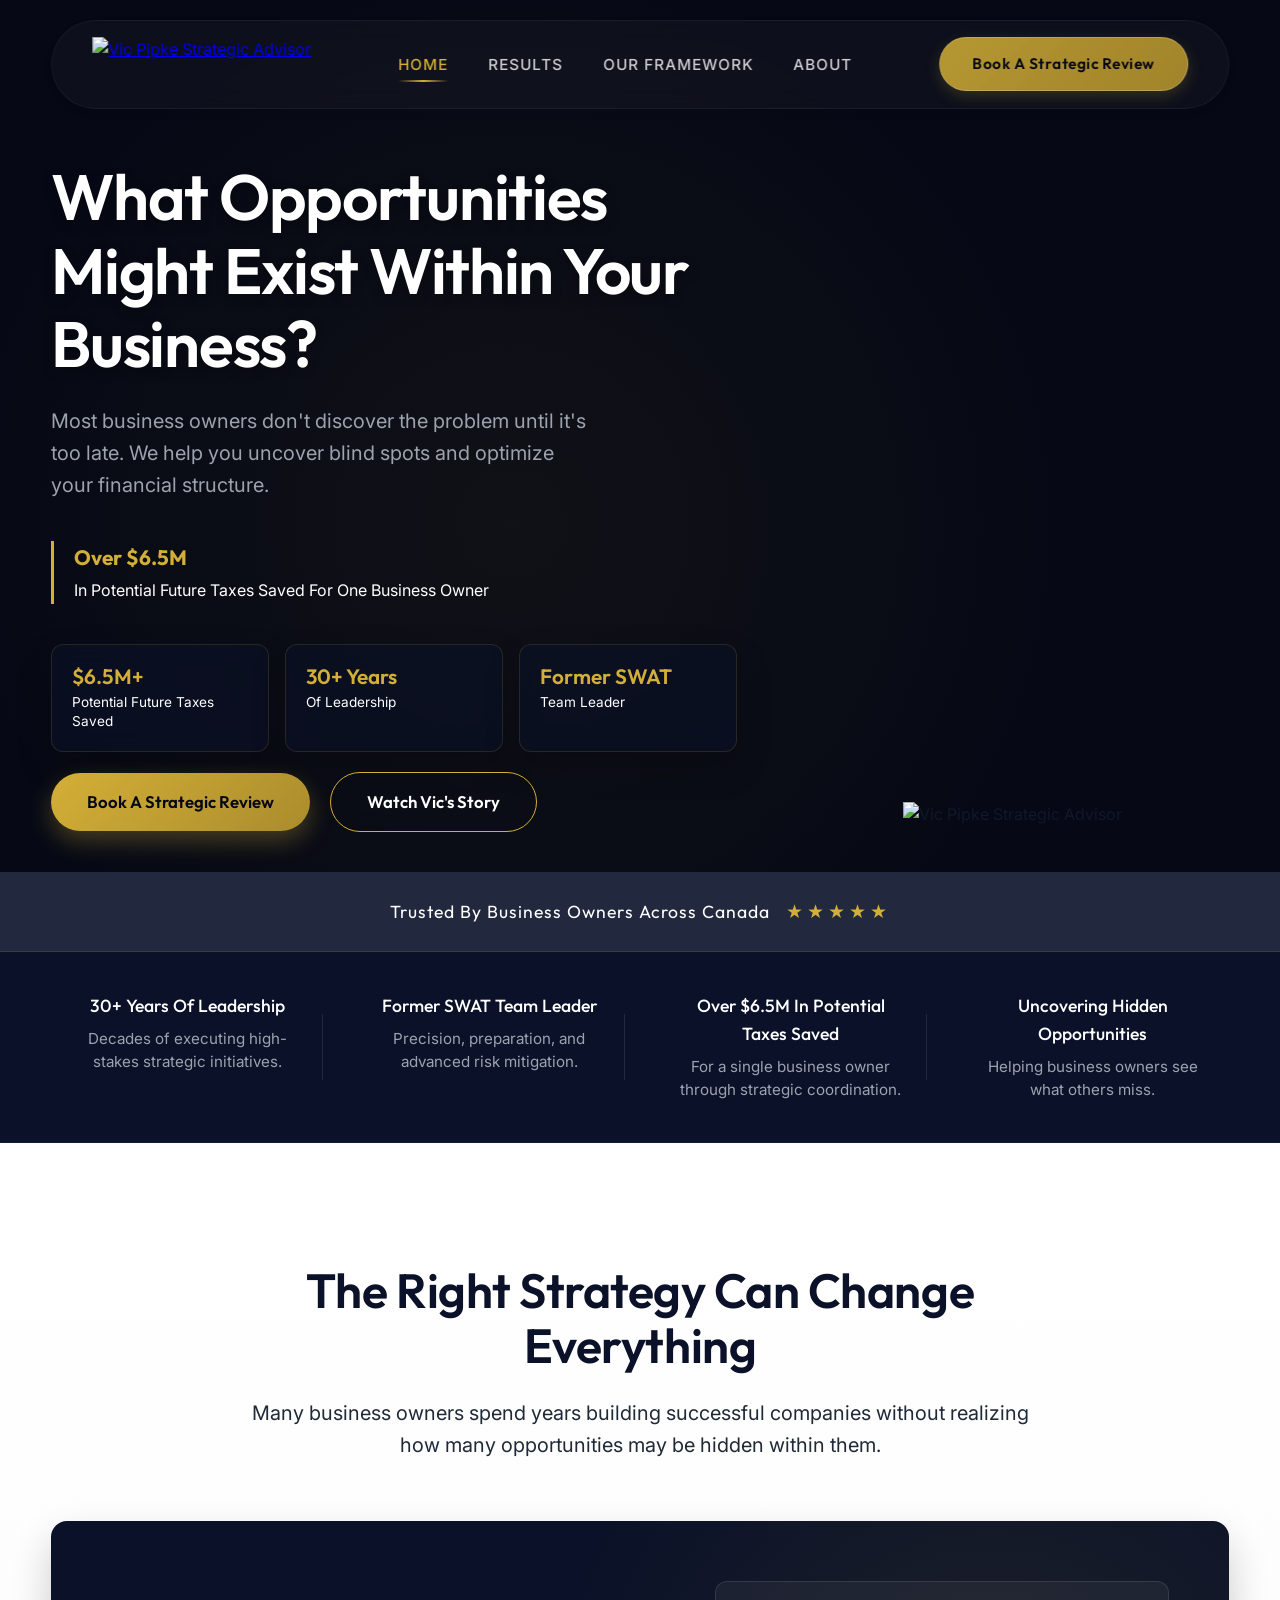
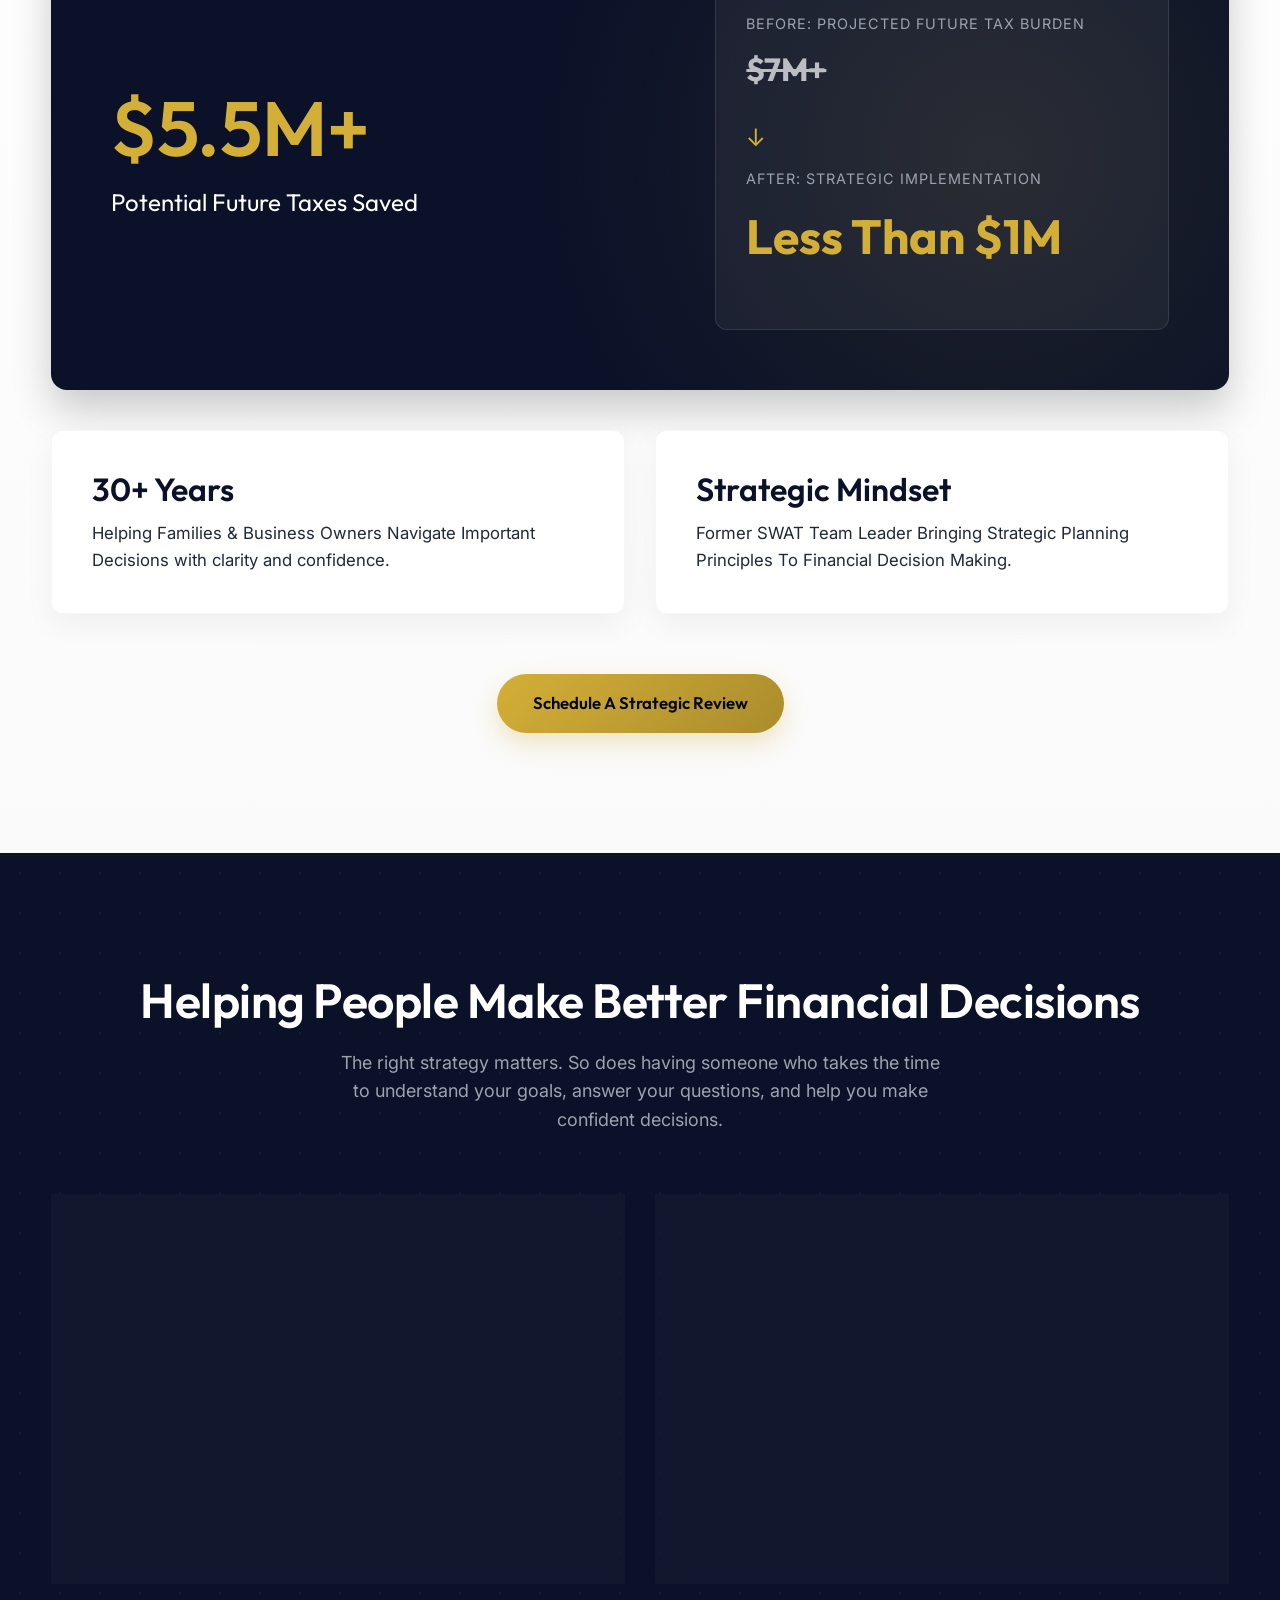
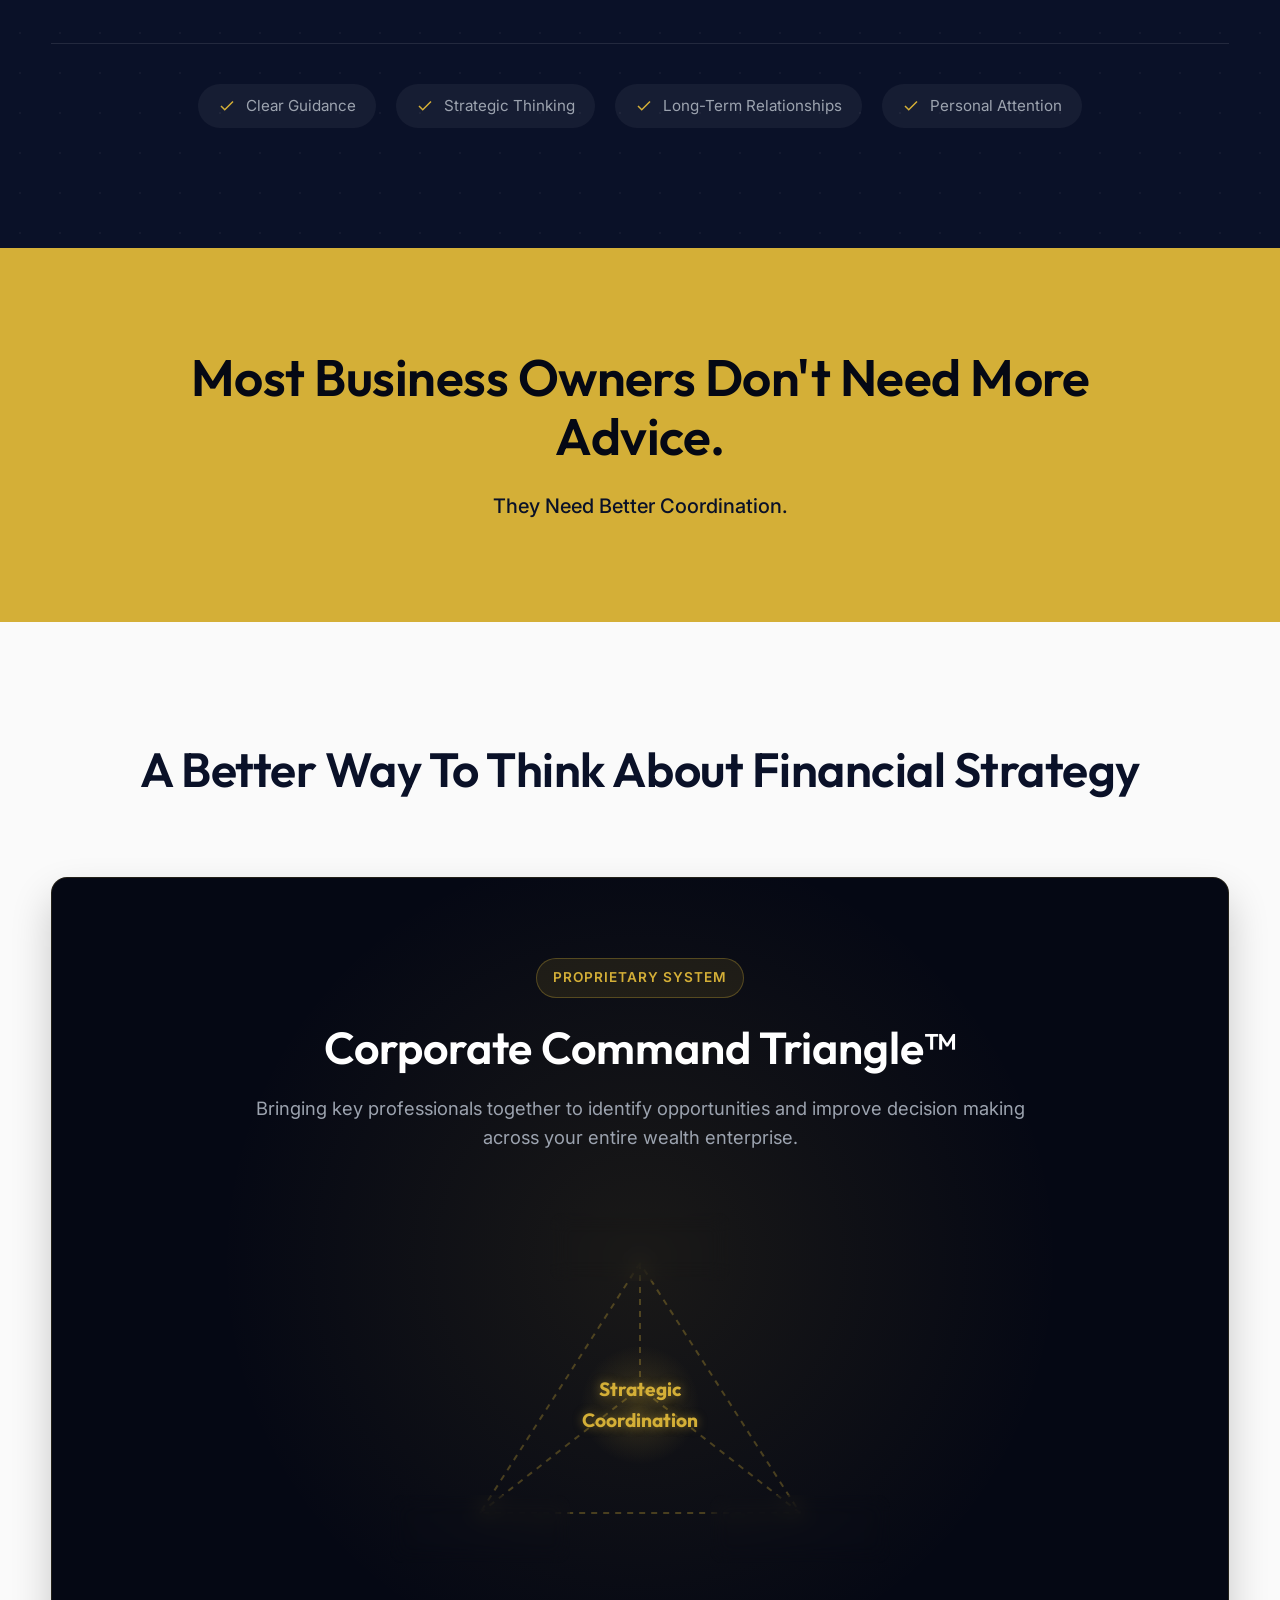
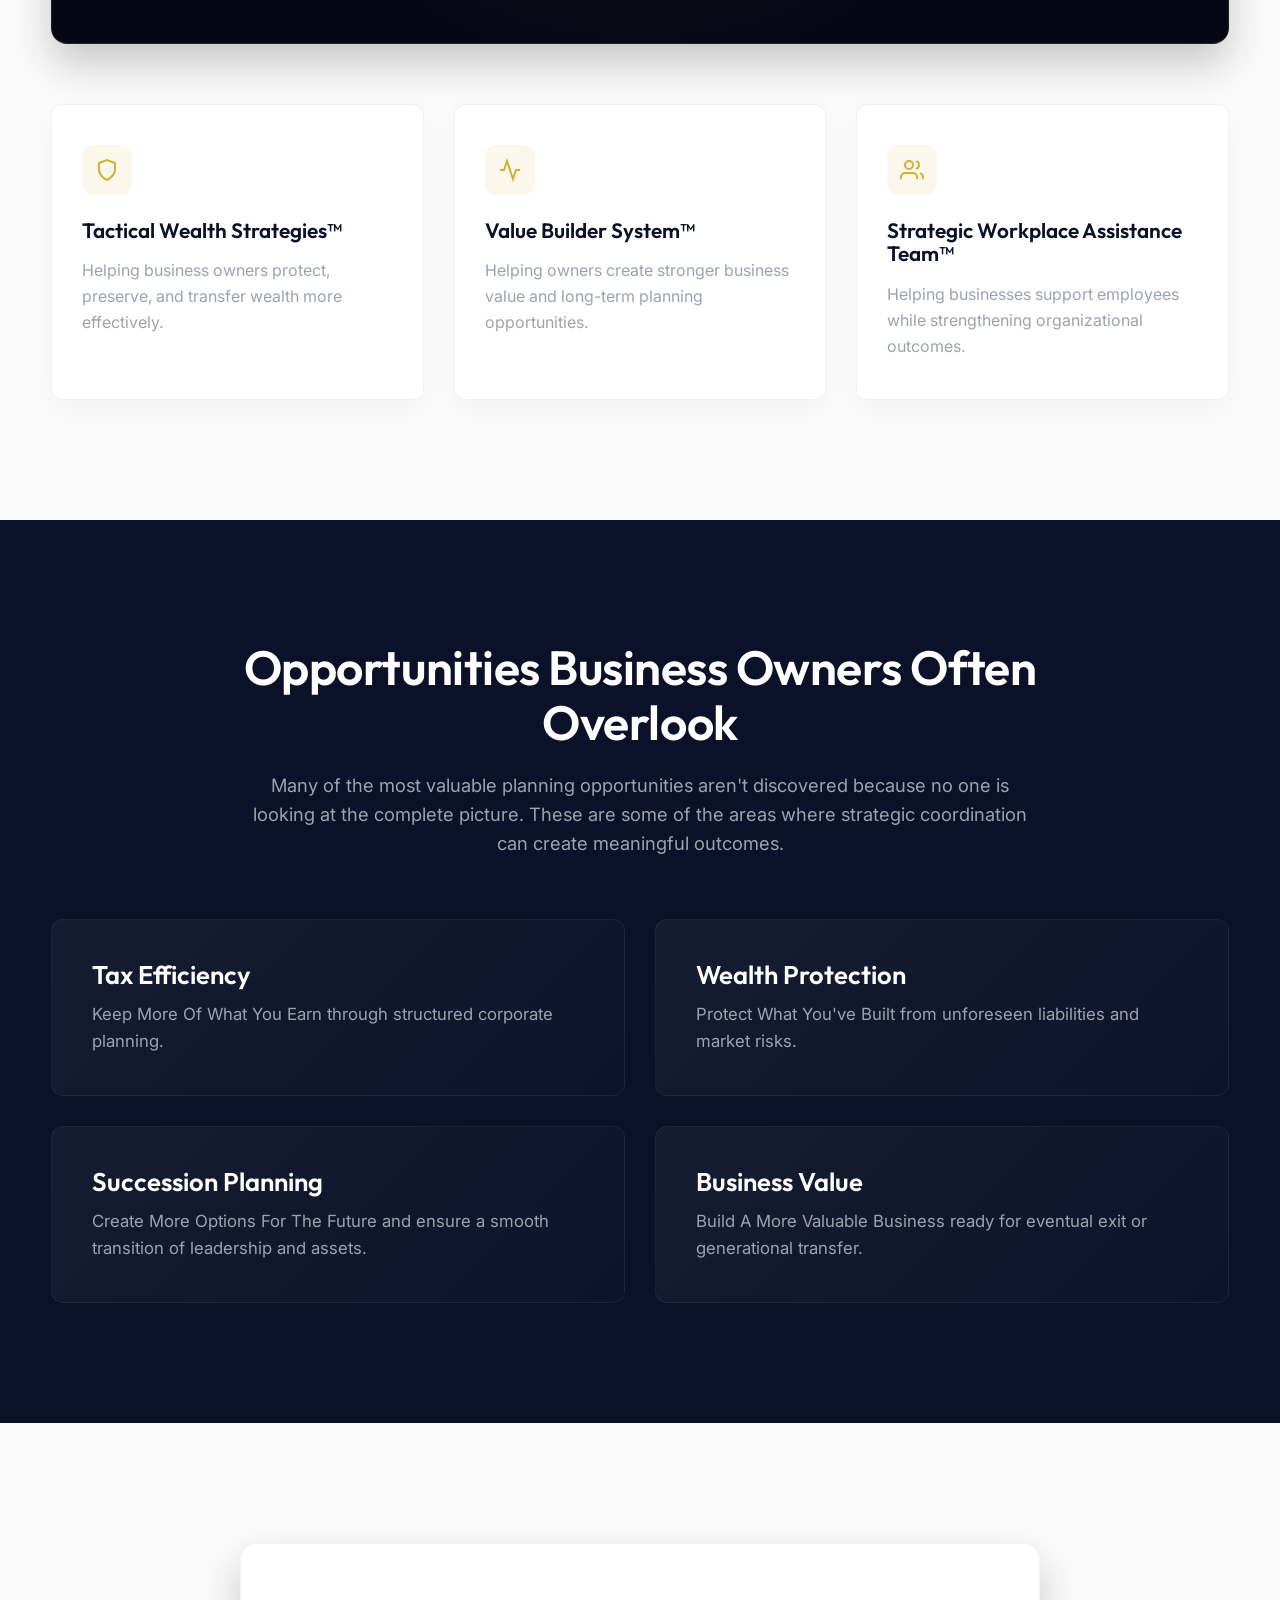
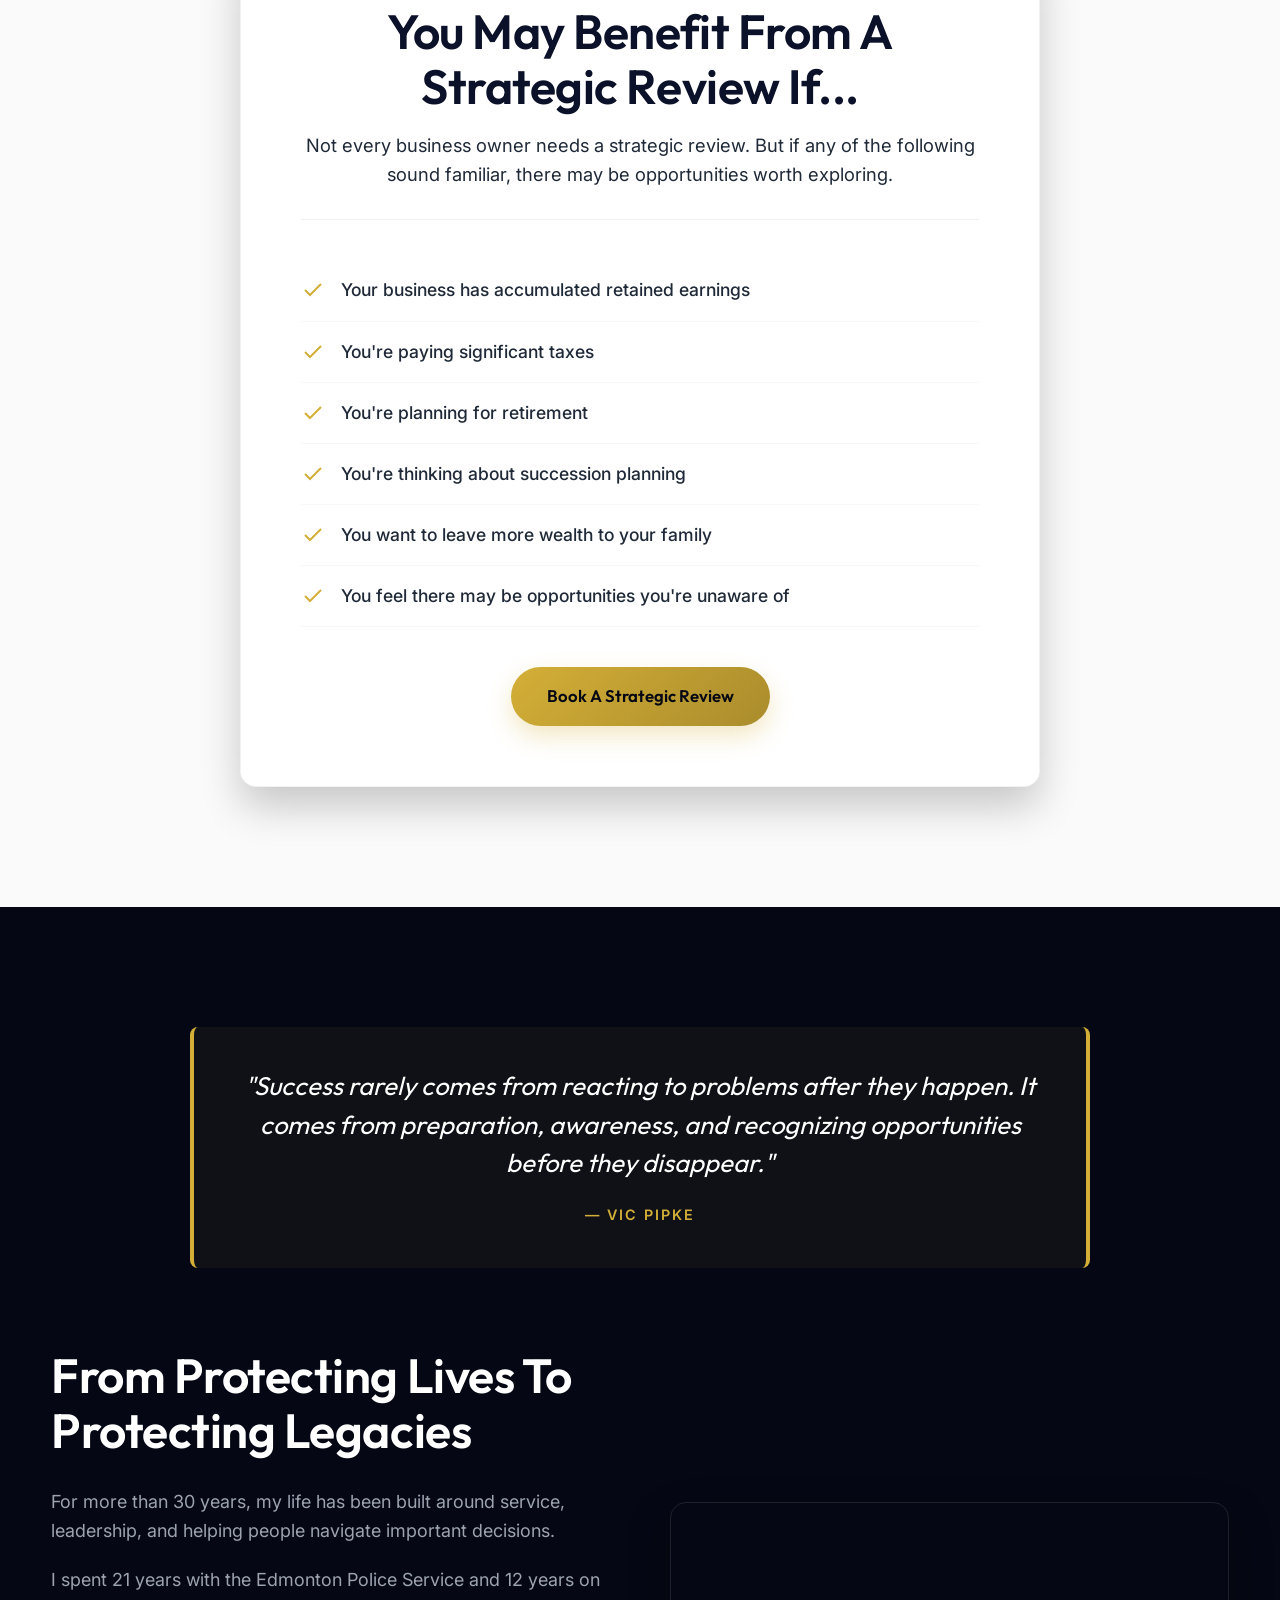
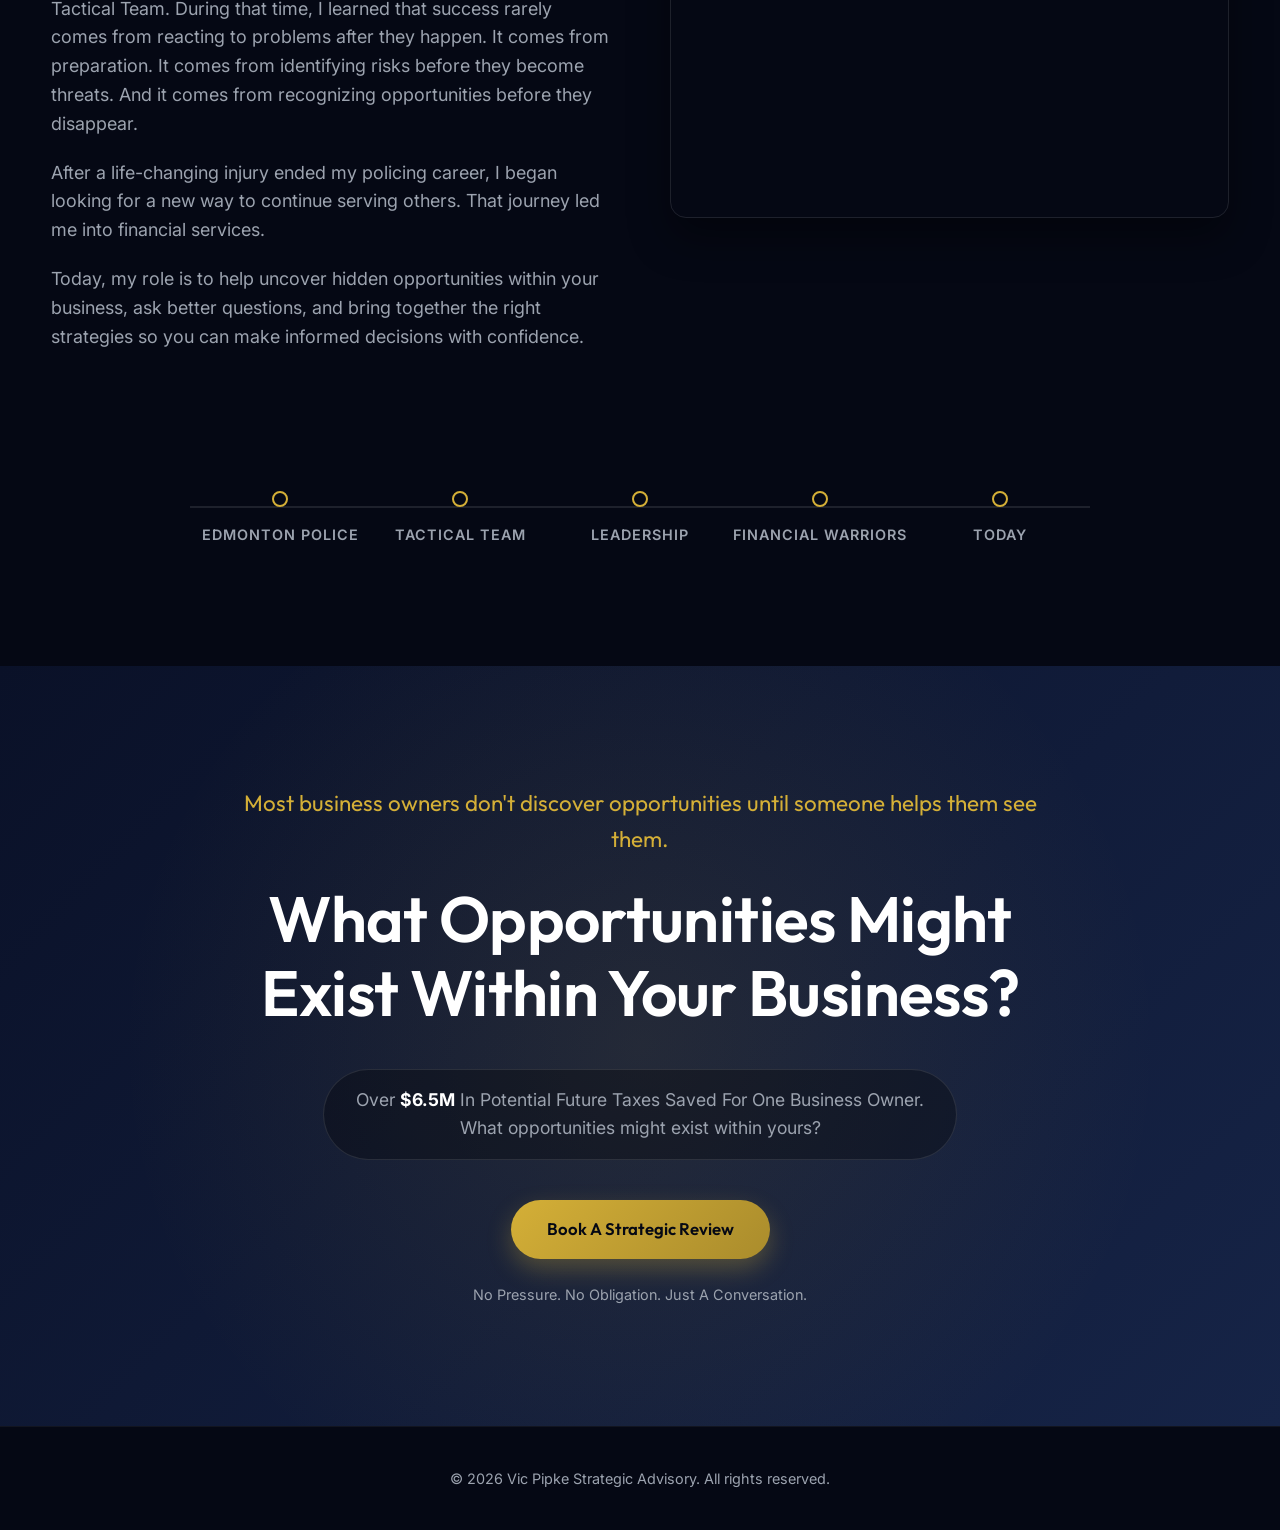
==== samplevicpipkesfinancialwarriors.html @ 91229580 "upload" ====
<!DOCTYPE html>
<html lang="en">
<head>
<meta charset="UTF-8">
<meta name="viewport" content="width=device-width, initial-scale=1.0">
<title>Vic Pipke | Strategic Planning for Business Owners</title>
<meta name="description" content="Strategic advisory firm helping business owners uncover hidden opportunities, optimize tax efficiency, and protect wealth.">
<style>
@import url('https://fonts.googleapis.com/css2?family=Inter:wght@300;400;500;600&family=Outfit:wght@400;500;600;700;800&display=swap');

:root {
  --navy: #0A1128;
  --navy-dark: #050814;
  --navy-light: #162447;
  --gold: #D4AF37;
  --gold-light: #F3E5AB;
  --gold-dark: #AA8C2C;
  --charcoal: #1F2937;
  --warm-white: #FAFAFA;
  --white: #FFFFFF;
  --text-muted: #9CA3AF;
  --text-dark: #111827;
  --glass-bg: rgba(10, 17, 40, 0.6);
  --glass-border: rgba(212, 175, 55, 0.15);
  --glass-border-light: rgba(255, 255, 255, 0.1);
  --radius-lg: 16px;
  --radius-md: 12px;
  --radius-sm: 8px;
  --shadow-premium: 0 20px 40px rgba(0, 0, 0, 0.2);
  --shadow-glow: 0 0 40px rgba(212, 175, 55, 0.15);
  --transition: all 0.4s cubic-bezier(0.25, 1, 0.5, 1);
}

*, *::before, *::after { margin: 0; padding: 0; box-sizing: border-box; }
html { scroll-behavior: smooth; font-size: 16px; }
body { 
  font-family: 'Inter', sans-serif; 
  color: var(--text-dark); 
  background: var(--warm-white); 
  line-height: 1.6; 
  -webkit-font-smoothing: antialiased;
  overflow-x: hidden;
}

/* Typography */
h1, h2, h3, h4, h5 { font-family: 'Outfit', sans-serif; color: var(--navy); line-height: 1.15; font-weight: 600; }
h1 { font-size: clamp(2.5rem, 5vw, 4.2rem); letter-spacing: -0.02em; }
h2 { font-size: clamp(2rem, 4vw, 3rem); letter-spacing: -0.01em; }
h3 { font-size: clamp(1.2rem, 2.5vw, 1.8rem); }
p { font-size: 1.125rem; color: var(--charcoal); }
.text-gold { color: var(--gold); }
.text-white { color: var(--white); }
.text-muted { color: var(--text-muted); }

/* Utilities */
.container { width: 92%; max-width: 1200px; margin: 0 auto; position: relative; z-index: 2; }
.section-padding { padding: 120px 0; }
.text-center { text-align: center; }
.glass-panel {
  background: rgba(255, 255, 255, 0.03);
  backdrop-filter: blur(20px);
  -webkit-backdrop-filter: blur(20px);
  border: 1px solid var(--glass-border-light);
  border-radius: var(--radius-lg);
}

/* Buttons */
.btn {
  display: inline-flex; align-items: center; justify-content: center;
  padding: 16px 36px; border-radius: 50px; font-family: 'Outfit', sans-serif;
  font-weight: 600; font-size: 1.05rem; cursor: pointer; border: none;
  transition: var(--transition); text-decoration: none; position: relative; overflow: hidden;
}
.btn-primary {
  background: linear-gradient(135deg, var(--gold), var(--gold-dark));
  color: var(--navy-dark);
  box-shadow: 0 10px 25px rgba(212, 175, 55, 0.3);
}
.btn-primary:hover {
  transform: translateY(-3px);
  box-shadow: 0 15px 35px rgba(212, 175, 55, 0.4);
}
.btn-primary::after {
  content: ''; position: absolute; top: 0; left: -100%; width: 50%; height: 100%;
  background: linear-gradient(to right, transparent, rgba(255,255,255,0.4), transparent);
  transform: skewX(-20deg); transition: 0.5s;
}
.btn-primary:hover::after { left: 150%; }

.btn-secondary {
  background: transparent;
  color: var(--white);
  border: 1px solid var(--gold);
  backdrop-filter: blur(10px);
}
.btn-secondary:hover {
  background: rgba(212, 175, 55, 0.1);
  box-shadow: 0 0 20px rgba(212, 175, 55, 0.2);
}

/* Navigation */
.site-header {
  position: fixed; top: 20px; left: 50%; transform: translateX(-50%); width: 92%; max-width: 1400px;
  z-index: 1000; padding: 16px 40px; border-radius: 100px;
  display: flex; align-items: center; justify-content: space-between;
  background: rgba(255, 255, 255, 0.03); backdrop-filter: blur(12px);
  -webkit-backdrop-filter: blur(12px);
  border: 1px solid rgba(255, 255, 255, 0.05);
  box-shadow: 0 4px 10px rgba(0, 0, 0, 0.05);
  transition: all 0.6s cubic-bezier(0.25, 1, 0.5, 1);
}
.site-header.scrolled {
  top: 15px;
  background: rgba(10, 17, 40, 0.85); backdrop-filter: blur(24px);
  -webkit-backdrop-filter: blur(24px);
  border: 1px solid rgba(212, 175, 55, 0.2);
  box-shadow: 0 20px 40px rgba(0, 0, 0, 0.4);
  padding: 14px 40px;
}
.logo-img-link { display: inline-block; transition: var(--transition); }
.logo-img-link:hover { transform: translateY(-1px); filter: drop-shadow(0 0 10px rgba(212,175,55,0.4)); }
.nav-logo { height: 55px; width: auto; display: block; object-fit: contain; }
@media (max-width: 768px) { .nav-logo { height: 42px; } }

.nav-links { display: flex; gap: 40px; align-items: center; list-style: none; margin: 0; padding: 0; }
.nav-links li a {
  color: var(--white); text-decoration: none; font-family: 'Inter', sans-serif;
  font-weight: 500; font-size: 0.95rem; letter-spacing: 1px;
  text-transform: uppercase; transition: var(--transition);
  position: relative; padding: 8px 0; opacity: 0.8;
}
.nav-links li a::after {
  content: ''; position: absolute; bottom: 0; left: 0; width: 100%; height: 2px;
  background: linear-gradient(90deg, transparent, var(--gold), transparent);
  transform: scaleX(0); transform-origin: center; transition: transform 0.4s cubic-bezier(0.25, 1, 0.5, 1);
}
.nav-links li a:hover { opacity: 1; text-shadow: 0 0 10px rgba(212,175,55,0.3); color: var(--white); }
.nav-links li a:hover::after { transform: scaleX(1); }
.nav-links li a.active { opacity: 1; color: var(--gold); }
.nav-links li a.active::after { transform: scaleX(1); }

.nav-cta-wrapper { display: flex; align-items: center; }
.nav-cta {
  background: linear-gradient(135deg, rgba(212,175,55,0.85), rgba(170,140,44,0.95));
  color: var(--navy-dark); font-family: 'Outfit', sans-serif; font-weight: 600;
  padding: 14px 32px; border-radius: 50px; text-decoration: none;
  font-size: 0.95rem; letter-spacing: 0.5px; box-shadow: 0 5px 15px rgba(212,175,55,0.2);
  transition: transform 0.2s ease-out, box-shadow 0.4s ease, background 0.4s ease; 
  border: 1px solid rgba(255,255,255,0.2); display: inline-block; will-change: transform;
}
.nav-cta:hover {
  box-shadow: 0 12px 30px rgba(212,175,55,0.4), 0 0 20px rgba(212,175,55,0.5);
  background: linear-gradient(135deg, rgba(220,185,65,1), rgba(180,150,54,1));
}

/* Mobile Menu Toggle */
.menu-toggle {
  display: none; flex-direction: column; gap: 6px; cursor: pointer; z-index: 1001; padding: 10px;
}
.menu-toggle span {
  display: block; width: 28px; height: 2px; background: var(--white);
  transition: var(--transition); border-radius: 2px;
}
.menu-toggle.open span:nth-child(1) { transform: translateY(8px) rotate(45deg); }
.menu-toggle.open span:nth-child(2) { opacity: 0; }
.menu-toggle.open span:nth-child(3) { transform: translateY(-8px) rotate(-45deg); }

/* Mobile Fullscreen Menu */
.mobile-nav-overlay {
  position: fixed; inset: 0; background: rgba(5, 8, 20, 0.95); backdrop-filter: blur(20px);
  -webkit-backdrop-filter: blur(20px); z-index: 999; display: flex; flex-direction: column;
  justify-content: center; align-items: center; opacity: 0; pointer-events: none;
  transition: all 0.5s cubic-bezier(0.25, 1, 0.5, 1);
}
.mobile-nav-overlay.open { opacity: 1; pointer-events: auto; }
.mobile-nav-overlay .nav-links {
  flex-direction: column; gap: 30px; text-align: center; margin-bottom: 50px;
}
.mobile-nav-overlay .nav-links li a { font-size: 1.5rem; opacity: 1; }
.mobile-nav-overlay .nav-cta { padding: 18px 40px; font-size: 1.1rem; }

@media (max-width: 1024px) {
  .site-header .nav-links, .site-header .nav-cta-wrapper { display: none; }
  .menu-toggle { display: flex; }
}

/* 1. Hero Section (Ultimate Premium Portrait Restructure) */
.hero {
  background: var(--navy-dark);
  position: relative;
  overflow: hidden;
  padding-top: 120px;
}
.hero-ambient-depth {
  position: absolute; inset: 0; pointer-events: none;
  background: radial-gradient(circle at 70% 30%, rgba(10,17,40,0) 0%, rgba(5,8,20,1) 100%);
  z-index: 0;
}
.hero-ambient-glow {
  position: absolute; inset: 0; pointer-events: none;
  background: radial-gradient(circle at 40% 60%, rgba(212,175,55,.05) 0%, transparent 60%);
  z-index: 0;
}
.hero-noise {
  position: absolute; inset: 0; pointer-events: none; opacity: .03; mix-blend-mode: overlay;
  background-image: url('[data-uri]');
  z-index: 0;
}

.hero-split {
  position: relative; z-index: 2; display: grid;
  grid-template-columns: 1.35fr 0.85fr; align-items: center; gap: 60px;
}
.hero-content {
  position: relative; z-index: 3; padding: 40px 0; max-width: 800px;
}
.hero h1 { color: var(--white); margin-bottom: 24px; text-shadow: 0 4px 12px rgba(0,0,0,0.3); }
.hero-sub { color: var(--text-muted); font-size: 1.25rem; margin-bottom: 40px; max-width: 540px; }
.hero-proof { margin-bottom: 40px; border-left: 3px solid var(--gold); padding-left: 20px; }
.hero-proof strong { display: block; color: var(--gold); font-family: 'Outfit', sans-serif; font-size: 1.3rem; margin-bottom: 4px; }
.hero-proof p { color: var(--white); font-size: 1rem; margin: 0; }

.proof-grid {
  display: grid; grid-template-columns: repeat(3, minmax(0, 1fr)); gap: 16px; margin-bottom: 20px;
}
.proof-card {
  background: rgba(10, 17, 40, 0.6); backdrop-filter: blur(12px);
  border: 1px solid var(--glass-border); border-radius: var(--radius-md);
  padding: 20px; box-shadow: 0 15px 35px rgba(0,0,0,0.2);
  transform: translateY(20px); opacity: 0; animation: slideUpFloat 1s forwards cubic-bezier(0.25, 1, 0.5, 1);
}
.proof-card:nth-child(1) { animation-delay: 0.2s; }
.proof-card:nth-child(2) { animation-delay: 0.4s; }
.proof-card:nth-child(3) { animation-delay: 0.6s; }
.proof-card h4 { color: var(--gold); font-size: 1.3rem; margin-bottom: 4px; }
.proof-card p { color: var(--white); font-size: 0.85rem; margin: 0; line-height: 1.4; }

.hero-ctas { margin-top: 20px; display: flex; gap: 20px; align-items: center; flex-wrap: wrap; }

.hero-image-wrapper {
  min-height: 650px; height: 88%; display: flex; align-items: flex-end; justify-content: center;
  position: relative; z-index: 2;
}
.hero-image-wrapper img {
  width: min(100%, 650px); height: auto; max-height: 100%;
  object-fit: contain; object-position: center bottom; display: block;
  image-rendering: auto; backface-visibility: hidden; transform: translateZ(0);
}

@keyframes slideUpFloat { to { transform: translateY(0); opacity: 1; } }

/* 2. Trust Ribbon */
.trust-ribbon {
  background: rgba(10, 17, 40, 0.9); backdrop-filter: blur(10px);
  border-bottom: 1px solid var(--glass-border);
  padding: 24px 0; text-align: center; position: relative; z-index: 10;
}
.trust-ribbon p {
  color: var(--white); font-family: 'Outfit', sans-serif; font-size: 1.1rem;
  letter-spacing: 1px; display: flex; align-items: center; justify-content: center; gap: 16px; margin: 0;
}
.stars { color: var(--gold); letter-spacing: 4px; font-size: 1.2rem; }

/* 3. Authority Bar */
.authority-bar {
  background: var(--navy); padding: 40px 0; border-bottom: 1px solid rgba(255,255,255,0.05);
}
.authority-grid {
  display: grid; grid-template-columns: repeat(4, 1fr); gap: 30px; text-align: center;
}
.authority-item {
  position: relative; padding: 0 20px;
}
.authority-item:not(:last-child)::after {
  content: ''; position: absolute; right: 0; top: 20%; height: 60%; width: 1px; background: rgba(255,255,255,0.1);
}
.authority-item p { color: var(--text-muted); font-size: 0.95rem; line-height: 1.5; margin: 0; }
.authority-item strong { display: block; color: var(--white); font-family: 'Outfit', sans-serif; font-size: 1.1rem; margin-bottom: 8px; font-weight: 500; }

/* 4. Results Section */
.results-section {
  background: linear-gradient(180deg, var(--white) 0%, var(--warm-white) 100%);
  position: relative; overflow: hidden;
}
.results-intro { max-width: 800px; margin: 0 auto 60px; text-align: center; }
.results-intro h2 { margin-bottom: 24px; color: var(--navy); }
.results-intro p { font-size: 1.25rem; color: var(--charcoal); }

.featured-result {
  background: var(--navy); border-radius: var(--radius-lg); padding: 60px;
  position: relative; overflow: hidden; box-shadow: var(--shadow-premium);
  margin-bottom: 40px; display: grid; grid-template-columns: 1.2fr 1fr; gap: 60px; align-items: center;
}
.featured-result::before {
  content: ''; position: absolute; top: -50%; right: -20%; width: 80%; height: 200%;
  background: radial-gradient(circle, rgba(212,175,55,0.1) 0%, transparent 70%); pointer-events: none;
}
.result-headline h3 { color: var(--gold); font-size: clamp(3rem, 6vw, 5rem); line-height: 1; margin-bottom: 16px; }
.result-headline p { color: var(--white); font-size: 1.5rem; font-family: 'Outfit', sans-serif; }

.transformation-component {
  background: rgba(255,255,255,0.05); border: 1px solid rgba(255,255,255,0.1);
  border-radius: var(--radius-md); padding: 30px; position: relative;
}
.trans-item { margin-bottom: 24px; }
.trans-item span { display: block; color: var(--text-muted); font-size: 0.9rem; text-transform: uppercase; letter-spacing: 1px; margin-bottom: 8px; }
.trans-item strong { color: var(--white); font-size: 2rem; font-family: 'Outfit', sans-serif; text-decoration: line-through; opacity: 0.7; }
.trans-item.after strong { color: var(--gold); font-size: 3rem; text-decoration: none; opacity: 1; display: flex; align-items: center; gap: 12px; }
.trans-arrow { color: var(--gold); margin: 10px 0; font-size: 1.5rem; }

.supporting-results {
  display: grid; grid-template-columns: 1fr 1fr; gap: 30px;
}
.result-card {
  background: var(--white); padding: 40px; border-radius: var(--radius-md);
  box-shadow: 0 10px 30px rgba(0,0,0,0.05); border: 1px solid rgba(0,0,0,0.03);
  transition: var(--transition);
}
.result-card:hover { transform: translateY(-5px); box-shadow: 0 15px 35px rgba(0,0,0,0.08); }
.result-card h4 { color: var(--navy); font-size: 2rem; margin-bottom: 12px; }
.result-card p { color: var(--charcoal); font-size: 1.05rem; }

.results-cta-wrapper { text-align: center; margin-top: 60px; }

/* 5. Testimonials */
.testimonials { background: var(--navy); color: var(--white); position: relative; }
.testimonials::before {
  content:''; position:absolute; inset:0; background: url('[data-uri]') repeat;
}
.test-header { text-align: center; margin-bottom: 60px; }
.test-header h2 { color: var(--white); margin-bottom: 20px; }
.test-header p { color: var(--text-muted); max-width: 600px; margin: 0 auto; }

.test-grid { display: grid; grid-template-columns: repeat(auto-fit, minmax(350px, 1fr)); gap: 30px; margin-bottom: 60px; }
.test-card {
  background: rgba(255,255,255,0.03); border: 1px solid var(--glass-border-light);
  padding: 40px; border-radius: var(--radius-md); backdrop-filter: blur(10px);
}
.test-card .stars { margin-bottom: 20px; font-size: 1rem; }
.test-card blockquote { font-size: 1.1rem; color: var(--white); font-style: italic; margin-bottom: 30px; line-height: 1.7; }
.test-author { display: flex; align-items: center; gap: 16px; }
.author-avatar { width: 50px; height: 50px; border-radius: 50%; background: var(--gold); display: flex; align-items: center; justify-content: center; color: var(--navy); font-weight: 700; font-family: 'Outfit'; }
.author-info strong { display: block; color: var(--white); font-family: 'Outfit'; }
.author-info span { color: var(--text-muted); font-size: 0.9rem; }

.trust-summary {
  display: flex; flex-wrap: wrap; justify-content: center; gap: 20px;
  border-top: 1px solid rgba(255,255,255,0.1); padding-top: 40px;
}
.trust-badge {
  display: inline-flex; align-items: center; gap: 10px; color: var(--text-muted);
  background: rgba(255,255,255,0.05); padding: 10px 20px; border-radius: 100px; font-size: 0.95rem;
}
.trust-badge svg { width: 18px; height: 18px; color: var(--gold); }

/* 6. Realization */
.realization { background: var(--gold); text-align: center; padding: 100px 0; }
.realization h2 { color: var(--navy-dark); margin-bottom: 24px; font-size: clamp(2.2rem, 4vw, 3.2rem); max-width: 900px; margin-left: auto; margin-right: auto; }
.realization p { color: var(--navy); font-size: 1.25rem; font-weight: 500; max-width: 700px; margin: 0 auto; }

/* 7. Framework */
.framework { background: var(--warm-white); overflow: hidden; }
.framework-header { text-align: center; margin-bottom: 80px; }
.framework-header h2 { margin-bottom: 20px; }

/* Corporate Command Triangle */
.command-triangle-wrapper {
  background: var(--navy-dark); border-radius: var(--radius-lg); padding: 80px 40px;
  position: relative; box-shadow: var(--shadow-premium); margin-bottom: 60px;
  text-align: center; overflow: hidden; border: 1px solid var(--glass-border);
}
.command-triangle-wrapper::before {
  content: ''; position: absolute; inset: 0;
  background: radial-gradient(circle at 50% 50%, rgba(212,175,55,0.1) 0%, transparent 60%);
}
.ct-content { position: relative; z-index: 2; max-width: 800px; margin: 0 auto; }
.ct-badge { display: inline-block; background: rgba(212,175,55,0.1); color: var(--gold); padding: 8px 16px; border-radius: 100px; font-size: 0.85rem; font-weight: 600; letter-spacing: 1px; text-transform: uppercase; margin-bottom: 24px; border: 1px solid rgba(212,175,55,0.3); }
.ct-content h3 { color: var(--white); font-size: 2.8rem; margin-bottom: 20px; }
.ct-content p { color: var(--text-muted); font-size: 1.15rem; margin-bottom: 60px; }

/* Interactive Visualization */
.ct-visualization {
  position: relative; height: 350px; max-width: 500px; margin: 0 auto;
}
.ct-node {
  position: absolute; background: rgba(255,255,255,0.05); backdrop-filter: blur(10px);
  border: 1px solid rgba(212,175,55,0.4); padding: 20px; border-radius: var(--radius-md);
  color: var(--white); font-family: 'Outfit'; font-weight: 500; text-align: center;
  width: 180px; transition: var(--transition); box-shadow: 0 10px 20px rgba(0,0,0,0.3);
  cursor: pointer;
}
.ct-node:hover { background: rgba(212,175,55,0.15); border-color: var(--gold); transform: translateY(-5px); box-shadow: var(--shadow-glow); }
.ct-node-1 { top: 0; left: 50%; transform: translateX(-50%); }
.ct-node-2 { bottom: 0; left: 0; }
.ct-node-3 { bottom: 0; right: 0; }
.ct-node-1:hover { transform: translate(-50%, -5px); }

/* SVG Lines */
.ct-lines {
  position: absolute; top: 0; left: 0; width: 100%; height: 100%; z-index: 0; pointer-events: none;
}
.ct-lines path {
  fill: none; stroke: rgba(212,175,55,0.3); stroke-width: 2; stroke-dasharray: 6 6;
  animation: dash 20s linear infinite;
}
@keyframes dash { to { stroke-dashoffset: -1000; } }

.ct-center-core {
  position: absolute; top: 55%; left: 50%; transform: translate(-50%, -50%);
  width: 120px; height: 120px; background: radial-gradient(circle, rgba(212,175,55,0.2) 0%, transparent 70%);
  display: flex; align-items: center; justify-content: center; border-radius: 50%;
}
.ct-center-core span { color: var(--gold); font-family: 'Outfit'; font-weight: 700; font-size: 1.2rem; text-shadow: 0 0 10px rgba(212,175,55,0.5); }

/* Supporting Frameworks */
.supp-frameworks { display: grid; grid-template-columns: repeat(3, 1fr); gap: 30px; }
.supp-card {
  background: var(--white); border-radius: var(--radius-md); padding: 40px 30px;
  box-shadow: 0 10px 30px rgba(0,0,0,0.03); border: 1px solid rgba(0,0,0,0.05);
  transition: var(--transition);
}
.supp-card:hover { transform: translateY(-5px); box-shadow: 0 15px 35px rgba(0,0,0,0.08); border-color: rgba(212,175,55,0.3); }
.supp-icon { width: 50px; height: 50px; background: rgba(212,175,55,0.1); border-radius: 12px; display: flex; align-items: center; justify-content: center; margin-bottom: 24px; color: var(--gold); }
.supp-card h4 { margin-bottom: 16px; font-size: 1.3rem; }
.supp-card p { font-size: 1rem; color: var(--text-muted); }


/* 8. Opportunities Overlook */
.opportunities { background: var(--navy); color: var(--white); position: relative; }
.opp-header { text-align: center; margin-bottom: 60px; max-width: 800px; margin-left: auto; margin-right: auto; }
.opp-header h2 { color: var(--white); margin-bottom: 20px; }
.opp-header p { color: var(--text-muted); font-size: 1.15rem; }

.opp-grid { display: grid; grid-template-columns: repeat(2, 1fr); gap: 30px; }
.opp-card {
  background: linear-gradient(135deg, rgba(255,255,255,0.05) 0%, rgba(255,255,255,0.01) 100%);
  border: 1px solid rgba(255,255,255,0.05); padding: 40px; border-radius: var(--radius-md);
  position: relative; overflow: hidden; transition: var(--transition);
}
.opp-card::before {
  content: ''; position: absolute; top: 0; left: 0; width: 4px; height: 100%; background: var(--gold);
  transform: scaleY(0); transform-origin: bottom; transition: transform 0.4s ease;
}
.opp-card:hover::before { transform: scaleY(1); }
.opp-card h3 { color: var(--white); margin-bottom: 12px; font-size: 1.6rem; }
.opp-card p { color: var(--text-muted); font-size: 1.05rem; }

/* 9. Self Assessment */
.assessment { background: var(--warm-white); }
.assessment-inner { max-width: 800px; margin: 0 auto; background: var(--white); padding: 60px; border-radius: var(--radius-lg); box-shadow: var(--shadow-premium); border: 1px solid rgba(0,0,0,0.05); }
.ass-intro { text-align: center; margin-bottom: 40px; border-bottom: 1px solid rgba(0,0,0,0.05); padding-bottom: 30px; }
.ass-intro h2 { margin-bottom: 16px; }
.ass-intro p { font-size: 1.15rem; }

.checklist { list-style: none; margin-bottom: 40px; }
.checklist li {
  display: flex; align-items: flex-start; gap: 16px; padding: 16px 0; border-bottom: 1px solid rgba(0,0,0,0.03); font-size: 1.1rem; font-weight: 500; color: var(--charcoal);
}
.checklist li svg { width: 24px; height: 24px; color: var(--gold); flex-shrink: 0; margin-top: 2px; }
.ass-cta { text-align: center; }

/* 10. About Vic (Story & Video) */
.about { background: var(--navy-dark); color: var(--white); }
.about-quote {
  max-width: 900px; margin: 0 auto 80px; text-align: center; padding: 40px;
  background: rgba(212,175,55,0.05); border-left: 4px solid var(--gold); border-right: 4px solid var(--gold);
  border-radius: 8px;
}
.about-quote p { color: var(--white); font-family: 'Outfit'; font-size: 1.6rem; font-style: italic; line-height: 1.5; margin-bottom: 20px; }
.about-quote span { color: var(--gold); font-weight: 600; text-transform: uppercase; letter-spacing: 2px; font-size: 0.9rem; }

.story-grid { display: grid; grid-template-columns: 1fr 1fr; gap: 60px; align-items: center; margin-bottom: 80px; }
.story-content h2 { color: var(--white); margin-bottom: 30px; }
.story-content p { color: var(--text-muted); margin-bottom: 20px; }

.video-wrapper {
  position: relative; padding-bottom: 56.25%; height: 0; border-radius: var(--radius-lg); overflow: hidden;
  box-shadow: 0 20px 40px rgba(0,0,0,0.4); border: 1px solid rgba(255,255,255,0.1);
}
.video-wrapper iframe { position: absolute; top: 0; left: 0; width: 100%; height: 100%; border: 0; }

.timeline {
  display: flex; justify-content: space-between; align-items: center; max-width: 900px; margin: 0 auto;
  position: relative; padding-top: 40px;
}
.timeline::before {
  content: ''; position: absolute; top: 55px; left: 0; right: 0; height: 2px; background: rgba(255,255,255,0.1); z-index: 1;
}
.timeline-item { position: relative; z-index: 2; text-align: center; flex: 1; }
.timeline-dot {
  width: 16px; height: 16px; background: var(--navy-dark); border: 2px solid var(--gold);
  border-radius: 50%; margin: 0 auto 16px; transition: var(--transition);
}
.timeline-item:hover .timeline-dot { background: var(--gold); box-shadow: 0 0 15px var(--gold); }
.timeline-item span { display: block; color: var(--text-muted); font-size: 0.9rem; font-weight: 600; text-transform: uppercase; letter-spacing: 1px; }

/* 11. Final CTA */
.final-cta {
  background: linear-gradient(135deg, var(--navy) 0%, var(--navy-light) 100%);
  text-align: center; position: relative; overflow: hidden;
}
.final-cta::before {
  content: ''; position: absolute; inset: 0;
  background: radial-gradient(circle at center, rgba(212,175,55,0.1) 0%, transparent 70%);
}
.final-inner { max-width: 800px; margin: 0 auto; position: relative; z-index: 2; }
.final-supporting { color: var(--gold); font-family: 'Outfit'; font-size: 1.4rem; margin-bottom: 24px; }
.final-inner h2 { color: var(--white); font-size: clamp(2.5rem, 5vw, 4rem); margin-bottom: 40px; }
.final-proof {
  display: inline-block; background: rgba(0,0,0,0.3); border: 1px solid rgba(255,255,255,0.1);
  padding: 16px 32px; border-radius: 100px; color: var(--text-muted); font-size: 1.1rem; margin-bottom: 40px;
}
.final-proof strong { color: var(--white); }

/* Footer */
footer { background: var(--navy-dark); padding: 40px 0; text-align: center; border-top: 1px solid rgba(255,255,255,0.05); }
footer p { color: var(--text-muted); font-size: 0.9rem; }

/* Motion/Reveals */
.reveal { opacity: 0; transform: translateY(40px); transition: all 0.8s cubic-bezier(0.25, 1, 0.5, 1); }
.reveal.visible { opacity: 1; transform: translateY(0); }
.stagger-1 { transition-delay: 0.1s; }
.stagger-2 { transition-delay: 0.2s; }
.stagger-3 { transition-delay: 0.3s; }

/* Responsive */
@media (max-width: 1024px) {
  .authority-grid { grid-template-columns: repeat(2, 1fr); gap: 40px; }
  .authority-item:nth-child(2)::after { display: none; }
  .featured-result { grid-template-columns: 1fr; text-align: center; padding: 40px 30px; }
  .story-grid { grid-template-columns: 1fr; }
  .supp-frameworks { grid-template-columns: repeat(2, 1fr); }
  .ct-visualization { transform: scale(0.8); }
}

@media (max-width: 768px) {
  .site-header { padding: 8px 20px; width: 95%; height: 58px; min-height: 58px; backdrop-filter: blur(8px); -webkit-backdrop-filter: blur(8px); }
  .site-header.scrolled { padding: 8px 20px; }
  .menu-toggle { padding: 0; display: flex; justify-content: center; align-items: center; height: 100%; }
  .nav-cta { display: none; } /* Simplified for mobile, sticky CTA handles conversion */
  
  .hero { padding-top: 80px; text-align: left; }
  .hero-split { display: flex; flex-direction: column; gap: 0; }
  
  .hero-image-wrapper { 
    order: -1; height: 35vh; min-height: 300px; margin-bottom: 24px; 
    display: flex; align-items: center; justify-content: center; 
  }
  .hero-image-wrapper img { width: 100%; height: 100%; object-fit: contain; object-position: center bottom; }
  
  .hero-content { margin-top: 0; padding-bottom: 0; padding-top: 0; max-width: 100%; }
  .hero h1 { margin-bottom: 16px; font-size: clamp(2.6rem,8vw,4rem); line-height: 1.05; letter-spacing: -0.03em; }
  .hero-sub { margin-bottom: 24px; }
  .hero-proof { margin-bottom: 24px; border-left: none; padding-left: 0; border-top: 2px solid var(--gold); padding-top: 16px; display: inline-block; }
  
  .proof-grid { display: grid; grid-template-columns: 1fr 1fr; gap: 12px; margin-bottom: 0; }
  .proof-card { padding: 12px; border-radius: 18px; min-height: auto; width: 100%; margin: 0; transform: translateY(20px); }
  .proof-card:last-child { grid-column: 1 / -1; }
  
  .hero-ctas { justify-content: flex-start; margin-top: 20px; margin-bottom: 48px; gap: 16px; }
  
  .authority-grid { grid-template-columns: 1fr; gap: 30px; }
  .authority-item::after { display: none; }
  .supporting-results { grid-template-columns: 1fr; }
  .supp-frameworks { grid-template-columns: 1fr; }
  .opp-grid { grid-template-columns: 1fr; }
  .timeline { flex-direction: column; gap: 30px; padding-top: 0; }
  .timeline::before { display: none; }
  .timeline-item { display: flex; align-items: center; gap: 20px; text-align: left; }
  .timeline-dot { margin: 0; }
  .assessment-inner { padding: 30px 20px; }
  .ct-visualization { transform: scale(0.6); margin-top: -50px; margin-bottom: -50px; }
}
@keyframes slideUpFloat { to { transform: translateY(0); opacity: 1; } }

/* Mobile Sticky CTA */
.mobile-sticky-cta {
  display: none; position: fixed; bottom: 0; left: 0; right: 0; z-index: 999;
  background: rgba(10, 17, 40, 0.95); backdrop-filter: blur(10px);
  padding: 16px; border-top: 1px solid var(--glass-border);
}
@media (max-width: 768px) {
  .mobile-sticky-cta { display: block; }
  .mobile-sticky-cta .btn { width: 100%; }
  footer { padding-bottom: 100px; } /* Space for sticky CTA */
}
</style>
</head>
<body>

<!-- Navigation -->
<nav class="site-header" id="navbar">
  <a href="#" class="logo-img-link"><img src="assets/images/logo.png" alt="Vic Pipke Strategic Advisor" class="nav-logo"></a>
  <ul class="nav-links">
    <li><a href="#" class="active" data-scroll="home">HOME</a></li>
    <li><a href="#results" data-scroll="results">RESULTS</a></li>
    <li><a href="#framework" data-scroll="framework">OUR FRAMEWORK</a></li>
    <li><a href="#story" data-scroll="story">ABOUT</a></li>
  </ul>
  <div class="nav-cta-wrapper">
    <a href="https://calendly.com/vp--22/qualifying-call" target="_blank" class="nav-cta magnetic-btn">Book A Strategic Review</a>
  </div>
  <div class="menu-toggle" id="menuToggle">
    <span></span>
    <span></span>
    <span></span>
  </div>
</nav>

<div class="mobile-nav-overlay" id="mobileNav">
  <ul class="nav-links">
    <li><a href="#" class="mobile-link">HOME</a></li>
    <li><a href="#results" class="mobile-link">RESULTS</a></li>
    <li><a href="#framework" class="mobile-link">OUR FRAMEWORK</a></li>
    <li><a href="#story" class="mobile-link">ABOUT</a></li>
  </ul>
  <a href="https://calendly.com/vp--22/qualifying-call" target="_blank" class="nav-cta mobile-link magnetic-btn">Book A Strategic Review</a>
</div>

<!-- 1. Hero -->
<section class="hero" id="home">
  <!-- Premium Ambient Layers -->
  <div class="hero-ambient-depth"></div>
  <div class="hero-ambient-glow"></div>
  <div class="hero-noise"></div>

  <div class="container hero-split">
    <div class="hero-content">
      <h1 class="reveal">What Opportunities Might Exist Within Your Business?</h1>
      <p class="hero-sub reveal stagger-1">Most business owners don't discover the problem until it's too late. We help you uncover blind spots and optimize your financial structure.</p>
      
      <div class="hero-proof reveal stagger-2">
        <strong>Over $<span class="counter" data-target="6.5">0</span>M</strong>
        <p>In Potential Future Taxes Saved For One Business Owner</p>
      </div>

      <div class="proof-grid">
        <div class="proof-card">
          <h4>$6.5M+</h4>
          <p>Potential Future Taxes Saved</p>
        </div>
        <div class="proof-card">
          <h4>30+ Years</h4>
          <p>Of Leadership</p>
        </div>
        <div class="proof-card">
          <h4>Former SWAT</h4>
          <p>Team Leader</p>
        </div>
      </div>

      <div class="hero-ctas reveal stagger-3">
        <a href="https://calendly.com/vp--22/qualifying-call" target="_blank" class="btn btn-primary">Book A Strategic Review</a>
        <a href="#story" class="btn btn-secondary">Watch Vic's Story</a>
      </div>
    </div>

    <div class="hero-image-wrapper">
      <picture>
        <img src="assets/images/hero-vic.jpg" alt="Vic Pipke Strategic Advisor" loading="eager" fetchpriority="high" decoding="async">
      </picture>
    </div>
  </div>
</section>

<!-- 2. Trust Ribbon -->
<div class="trust-ribbon">
  <p>Trusted By Business Owners Across Canada <span class="stars">★★★★★</span></p>
</div>

<!-- 3. Authority Bar -->
<section class="authority-bar">
  <div class="container authority-grid">
    <div class="authority-item reveal">
      <strong>30+ Years Of Leadership</strong>
      <p>Decades of executing high-stakes strategic initiatives.</p>
    </div>
    <div class="authority-item reveal stagger-1">
      <strong>Former SWAT Team Leader</strong>
      <p>Precision, preparation, and advanced risk mitigation.</p>
    </div>
    <div class="authority-item reveal stagger-2">
      <strong>Over $6.5M In Potential Taxes Saved</strong>
      <p>For a single business owner through strategic coordination.</p>
    </div>
    <div class="authority-item reveal stagger-3">
      <strong>Uncovering Hidden Opportunities</strong>
      <p>Helping business owners see what others miss.</p>
    </div>
  </div>
</section>

<!-- 4. Results -->
<section class="section-padding results-section" id="results">
  <div class="container">
    <div class="results-intro reveal">
      <h2>The Right Strategy Can Change Everything</h2>
      <p>Many business owners spend years building successful companies without realizing how many opportunities may be hidden within them.</p>
    </div>

    <div class="featured-result reveal stagger-1">
      <div class="result-headline">
        <h3>$<span class="counter" data-target="6.5">0</span>M+</h3>
        <p>Potential Future Taxes Saved</p>
      </div>
      <div class="transformation-component">
        <div class="trans-item">
          <span>Before: Projected Future Tax Burden</span>
          <strong>$7M+</strong>
        </div>
        <div class="trans-arrow">↓</div>
        <div class="trans-item after">
          <span>After: Strategic Implementation</span>
          <strong>Less Than $1M</strong>
        </div>
      </div>
    </div>

    <div class="supporting-results">
      <div class="result-card reveal stagger-2">
        <h4>30+ Years</h4>
        <p>Helping Families & Business Owners Navigate Important Decisions with clarity and confidence.</p>
      </div>
      <div class="result-card reveal stagger-3">
        <h4>Strategic Mindset</h4>
        <p>Former SWAT Team Leader Bringing Strategic Planning Principles To Financial Decision Making.</p>
      </div>
    </div>

    <div class="results-cta-wrapper reveal">
      <a href="https://calendly.com/vp--22/qualifying-call" target="_blank" class="btn btn-primary">Schedule A Strategic Review</a>
    </div>
  </div>
</section>

<!-- 5. Testimonials -->
<section class="section-padding testimonials">
  <div class="container">
    <div class="test-header reveal">
      <h2>Helping People Make Better Financial Decisions</h2>
      <p>The right strategy matters. So does having someone who takes the time to understand your goals, answer your questions, and help you make confident decisions.</p>
    </div>

    <div class="test-grid">
      <div class="test-card glass-panel reveal stagger-1">
        <div class="stars">★★★★★</div>
        <blockquote>"Vic has been nothing short of amazing for me and my family's current and future financial success. Finally someone who pointed me in the right direction and was able to take the time and patience to work through each individual issue that had been weighing me down. There is no one else I would recommend."</blockquote>
        <div class="test-author">
          <div class="author-avatar">JB</div>
          <div class="author-info">
            <strong>Joshua Brochu</strong>
            <span>Edmonton</span>
          </div>
        </div>
      </div>
      <div class="test-card glass-panel reveal stagger-2">
        <div class="stars">★★★★★</div>
        <blockquote>"Vic has been great at keeping me informed, and helping me make good decisions on my investments. But best of all he will take the time you need to help you anytime you need it. Great person with a high standard of quality service."</blockquote>
        <div class="test-author">
          <div class="author-avatar">KZ</div>
          <div class="author-info">
            <strong>Kathy Zaychuk</strong>
            <span>Sherwood Park</span>
          </div>
        </div>
      </div>
    </div>

    <div class="trust-summary reveal stagger-3">
      <div class="trust-badge"><svg viewBox="0 0 24 24" fill="none" stroke="currentColor" stroke-width="2"><polyline points="20 6 9 17 4 12"></polyline></svg> Clear Guidance</div>
      <div class="trust-badge"><svg viewBox="0 0 24 24" fill="none" stroke="currentColor" stroke-width="2"><polyline points="20 6 9 17 4 12"></polyline></svg> Strategic Thinking</div>
      <div class="trust-badge"><svg viewBox="0 0 24 24" fill="none" stroke="currentColor" stroke-width="2"><polyline points="20 6 9 17 4 12"></polyline></svg> Long-Term Relationships</div>
      <div class="trust-badge"><svg viewBox="0 0 24 24" fill="none" stroke="currentColor" stroke-width="2"><polyline points="20 6 9 17 4 12"></polyline></svg> Personal Attention</div>
    </div>
  </div>
</section>

<!-- 6. Realization -->
<section class="realization">
  <div class="container reveal">
    <h2>Most Business Owners Don't Need More Advice.</h2>
    <p>They Need Better Coordination.</p>
  </div>
</section>

<!-- 7. Framework -->
<section class="section-padding framework" id="framework">
  <div class="container">
    <div class="framework-header reveal">
      <h2>A Better Way To Think About Financial Strategy</h2>
    </div>

    <!-- Flagship Framework -->
    <div class="command-triangle-wrapper reveal stagger-1">
      <div class="ct-content">
        <span class="ct-badge">Proprietary System</span>
        <h3>Corporate Command Triangle™</h3>
        <p>Bringing key professionals together to identify opportunities and improve decision making across your entire wealth enterprise.</p>
      </div>

      <div class="ct-visualization">
        <svg class="ct-lines" viewBox="0 0 500 350">
          <path d="M 250 50 L 90 300 L 410 300 Z"></path>
          <path d="M 250 50 L 250 175"></path>
          <path d="M 90 300 L 250 175"></path>
          <path d="M 410 300 L 250 175"></path>
        </svg>
        <div class="ct-node ct-node-1">Legal Counsel</div>
        <div class="ct-node ct-node-2">Accounting</div>
        <div class="ct-node ct-node-3">Financial Pro</div>
        <div class="ct-center-core">
          <span>Strategic<br>Coordination</span>
        </div>
      </div>
    </div>

    <!-- Supporting Frameworks -->
    <div class="supp-frameworks">
      <div class="supp-card reveal stagger-1">
        <div class="supp-icon">
          <svg viewBox="0 0 24 24" fill="none" stroke="currentColor" stroke-width="2" width="24" height="24"><path d="M12 22s8-4 8-10V5l-8-3-8 3v7c0 6 8 10 8 10z"></path></svg>
        </div>
        <h4>Tactical Wealth Strategies™</h4>
        <p>Helping business owners protect, preserve, and transfer wealth more effectively.</p>
      </div>
      <div class="supp-card reveal stagger-2">
        <div class="supp-icon">
          <svg viewBox="0 0 24 24" fill="none" stroke="currentColor" stroke-width="2" width="24" height="24"><polyline points="22 12 18 12 15 21 9 3 6 12 2 12"></polyline></svg>
        </div>
        <h4>Value Builder System™</h4>
        <p>Helping owners create stronger business value and long-term planning opportunities.</p>
      </div>
      <div class="supp-card reveal stagger-3">
        <div class="supp-icon">
          <svg viewBox="0 0 24 24" fill="none" stroke="currentColor" stroke-width="2" width="24" height="24"><path d="M17 21v-2a4 4 0 0 0-4-4H5a4 4 0 0 0-4 4v2"></path><circle cx="9" cy="7" r="4"></circle><path d="M23 21v-2a4 4 0 0 0-3-3.87"></path><path d="M16 3.13a4 4 0 0 1 0 7.75"></path></svg>
        </div>
        <h4>Strategic Workplace Assistance Team™</h4>
        <p>Helping businesses support employees while strengthening organizational outcomes.</p>
      </div>
    </div>
  </div>
</section>

<!-- 8. Opportunities -->
<section class="section-padding opportunities">
  <div class="container">
    <div class="opp-header reveal">
      <h2>Opportunities Business Owners Often Overlook</h2>
      <p>Many of the most valuable planning opportunities aren't discovered because no one is looking at the complete picture. These are some of the areas where strategic coordination can create meaningful outcomes.</p>
    </div>

    <div class="opp-grid">
      <div class="opp-card reveal stagger-1">
        <h3>Tax Efficiency</h3>
        <p>Keep More Of What You Earn through structured corporate planning.</p>
      </div>
      <div class="opp-card reveal stagger-2">
        <h3>Wealth Protection</h3>
        <p>Protect What You've Built from unforeseen liabilities and market risks.</p>
      </div>
      <div class="opp-card reveal stagger-3">
        <h3>Succession Planning</h3>
        <p>Create More Options For The Future and ensure a smooth transition of leadership and assets.</p>
      </div>
      <div class="opp-card reveal stagger-4">
        <h3>Business Value</h3>
        <p>Build A More Valuable Business ready for eventual exit or generational transfer.</p>
      </div>
    </div>
  </div>
</section>

<!-- 9. Self Assessment -->
<section class="section-padding assessment">
  <div class="container">
    <div class="assessment-inner reveal">
      <div class="ass-intro">
        <h2>You May Benefit From A Strategic Review If...</h2>
        <p>Not every business owner needs a strategic review. But if any of the following sound familiar, there may be opportunities worth exploring.</p>
      </div>

      <ul class="checklist">
        <li><svg viewBox="0 0 24 24" fill="none" stroke="currentColor" stroke-width="2"><polyline points="20 6 9 17 4 12"></polyline></svg> Your business has accumulated retained earnings</li>
        <li><svg viewBox="0 0 24 24" fill="none" stroke="currentColor" stroke-width="2"><polyline points="20 6 9 17 4 12"></polyline></svg> You're paying significant taxes</li>
        <li><svg viewBox="0 0 24 24" fill="none" stroke="currentColor" stroke-width="2"><polyline points="20 6 9 17 4 12"></polyline></svg> You're planning for retirement</li>
        <li><svg viewBox="0 0 24 24" fill="none" stroke="currentColor" stroke-width="2"><polyline points="20 6 9 17 4 12"></polyline></svg> You're thinking about succession planning</li>
        <li><svg viewBox="0 0 24 24" fill="none" stroke="currentColor" stroke-width="2"><polyline points="20 6 9 17 4 12"></polyline></svg> You want to leave more wealth to your family</li>
        <li><svg viewBox="0 0 24 24" fill="none" stroke="currentColor" stroke-width="2"><polyline points="20 6 9 17 4 12"></polyline></svg> You feel there may be opportunities you're unaware of</li>
      </ul>

      <div class="ass-cta">
        <a href="https://calendly.com/vp--22/qualifying-call" target="_blank" class="btn btn-primary">Book A Strategic Review</a>
      </div>
    </div>
  </div>
</section>

<!-- 10. About & Video -->
<section class="section-padding about" id="story">
  <div class="container">
    <div class="about-quote reveal">
      <p>"Success rarely comes from reacting to problems after they happen. It comes from preparation, awareness, and recognizing opportunities before they disappear."</p>
      <span>— Vic Pipke</span>
    </div>

    <div class="story-grid">
      <div class="story-content reveal stagger-1">
        <h2>From Protecting Lives To Protecting Legacies</h2>
        <p>For more than 30 years, my life has been built around service, leadership, and helping people navigate important decisions.</p>
        <p>I spent 21 years with the Edmonton Police Service and 12 years on Tactical Team. During that time, I learned that success rarely comes from reacting to problems after they happen. It comes from preparation. It comes from identifying risks before they become threats. And it comes from recognizing opportunities before they disappear.</p>
        <p>After a life-changing injury ended my policing career, I began looking for a new way to continue serving others. That journey led me into financial services.</p>
        <p>Today, my role is to help uncover hidden opportunities within your business, ask better questions, and bring together the right strategies so you can make informed decisions with confidence.</p>
      </div>
      <div class="story-video reveal stagger-2">
        <div class="video-wrapper">
          <iframe src="https://player.vimeo.com/video/500239601?h=0&title=0&byline=0&portrait=0" allow="autoplay; fullscreen; picture-in-picture" allowfullscreen title="Vic Pipke - Financial Warriors"></iframe>
        </div>
      </div>
    </div>

    <div class="timeline reveal stagger-3">
      <div class="timeline-item">
        <div class="timeline-dot"></div>
        <span>Edmonton Police</span>
      </div>
      <div class="timeline-item">
        <div class="timeline-dot"></div>
        <span>Tactical Team</span>
      </div>
      <div class="timeline-item">
        <div class="timeline-dot"></div>
        <span>Leadership</span>
      </div>
      <div class="timeline-item">
        <div class="timeline-dot"></div>
        <span>Financial Warriors</span>
      </div>
      <div class="timeline-item">
        <div class="timeline-dot"></div>
        <span>Today</span>
      </div>
    </div>
  </div>
</section>

<!-- 11. Final CTA -->
<section class="section-padding final-cta" id="book">
  <div class="container">
    <div class="final-inner reveal">
      <p class="final-supporting">Most business owners don't discover opportunities until someone helps them see them.</p>
      <h2>What Opportunities Might Exist Within Your Business?</h2>
      
      <div class="final-proof">
        Over <strong>$6.5M</strong> In Potential Future Taxes Saved For One Business Owner.<br>
        What opportunities might exist within yours?
      </div>
      
      <div>
        <a href="https://calendly.com/vp--22/qualifying-call" target="_blank" class="btn btn-primary">Book A Strategic Review</a>
      </div>
      <p style="color: var(--text-muted); margin-top: 24px; font-size: 0.9rem;">No Pressure. No Obligation. Just A Conversation.</p>
    </div>
  </div>
</section>

<footer>
  <div class="container">
    <p>&copy; 2026 Vic Pipke Strategic Advisory. All rights reserved.</p>
  </div>
</footer>

<div class="mobile-sticky-cta">
  <a href="https://calendly.com/vp--22/qualifying-call" target="_blank" class="btn btn-primary">Book A Strategic Review</a>
</div>

<script>
// Scroll Effects & Intersection Observer
document.addEventListener('DOMContentLoaded', () => {
  const navbar = document.getElementById('navbar');
  
  // Navbar scroll
  window.addEventListener('scroll', () => {
    if (window.scrollY > 50) {
      navbar.classList.add('scrolled');
    } else {
      navbar.classList.remove('scrolled');
    }
  }, { passive: true });

  // Scroll Reveal Observer
  const reveals = document.querySelectorAll('.reveal');
  const revealOptions = {
    threshold: 0.1,
    rootMargin: "0px 0px -50px 0px"
  };

  const revealObserver = new IntersectionObserver((entries, observer) => {
    entries.forEach(entry => {
      if (!entry.isIntersecting) return;
      entry.target.classList.add('visible');
      
      // Trigger counter animation if inside revealed element
      const counters = entry.target.querySelectorAll('.counter');
      counters.forEach(counter => animateCounter(counter));
      
      observer.unobserve(entry.target);
    });
  }, revealOptions);

  reveals.forEach(reveal => revealObserver.observe(reveal));

  // Counter Animation
  function animateCounter(el) {
    const target = parseFloat(el.getAttribute('data-target'));
    const duration = 2000;
    const stepTime = 20;
    const steps = duration / stepTime;
    const increment = target / steps;
    let current = 0;

    const timer = setInterval(() => {
      current += increment;
      if (current >= target) {
        el.innerText = target.toFixed(1);
        clearInterval(timer);
      } else {
        el.innerText = current.toFixed(1);
      }
    }, stepTime);
  }

  // Smooth Scroll
  document.querySelectorAll('a[href^="#"]').forEach(anchor => {
    anchor.addEventListener('click', function (e) {
      e.preventDefault();
      const targetId = this.getAttribute('href');
      if(targetId === '#') {
        window.scrollTo({ top: 0, behavior: 'smooth' });
        return;
      }
      const targetElement = document.querySelector(targetId);
      if(targetElement) {
        targetElement.scrollIntoView({
          behavior: 'smooth'
        });
      }
    });
  });

  // Mobile Menu Logic
  const menuToggle = document.getElementById('menuToggle');
  const mobileNav = document.getElementById('mobileNav');
  const mobileLinks = document.querySelectorAll('.mobile-link');
  
  if(menuToggle && mobileNav) {
    menuToggle.addEventListener('click', () => {
      menuToggle.classList.toggle('open');
      mobileNav.classList.toggle('open');
    });
    
    mobileLinks.forEach(link => {
      link.addEventListener('click', () => {
        menuToggle.classList.remove('open');
        mobileNav.classList.remove('open');
      });
    });
  }

  // Scroll Spy for Navigation
  const sections = document.querySelectorAll('section[id]');
  const navItems = document.querySelectorAll('.site-header .nav-links a');
  
  window.addEventListener('scroll', () => {
    let current = '';
    const scrollY = window.scrollY;
    
    if (scrollY < 300) {
      current = 'home';
    } else {
      sections.forEach(section => {
        const sectionTop = section.offsetTop - 150;
        const sectionHeight = section.clientHeight;
        if (scrollY >= sectionTop && scrollY < sectionTop + sectionHeight) {
          current = section.getAttribute('id');
        }
      });
    }

    navItems.forEach(item => {
      item.classList.remove('active');
      if (item.getAttribute('href') === '#' && current === 'home') {
        item.classList.add('active');
      } else if (item.getAttribute('href') === `#${current}`) {
        item.classList.add('active');
      }
    });
  }, { passive: true });

  // Magnetic Button Logic
  const magneticBtns = document.querySelectorAll('.magnetic-btn');
  magneticBtns.forEach(magneticBtn => {
    magneticBtn.addEventListener('mousemove', (e) => {
      const rect = magneticBtn.getBoundingClientRect();
      const x = e.clientX - rect.left - rect.width / 2;
      const y = e.clientY - rect.top - rect.height / 2;
      
      magneticBtn.style.transform = `translate(${x * 0.25}px, ${y * 0.25}px) scale(1.02)`;
    });
    
    magneticBtn.addEventListener('mouseleave', () => {
      magneticBtn.style.transform = '';
    });
  });
});
</script>

</body>
</html>
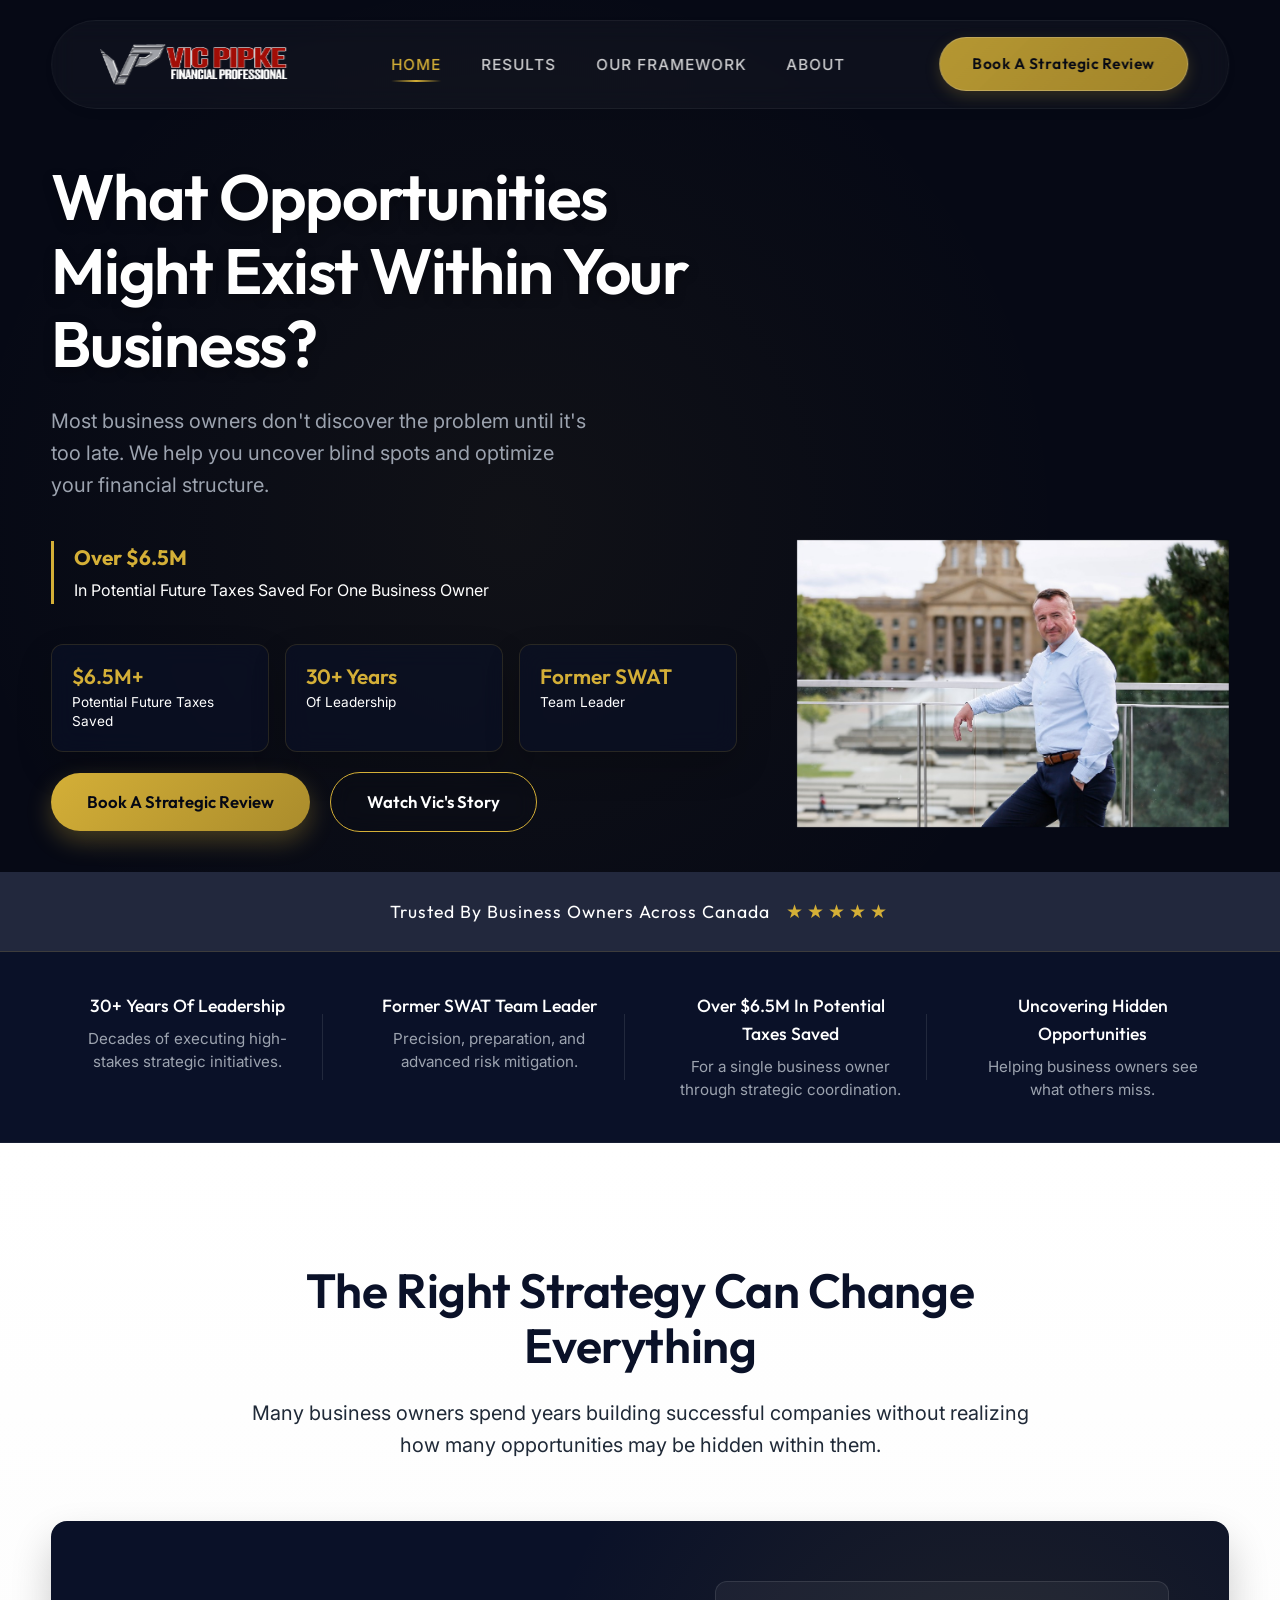
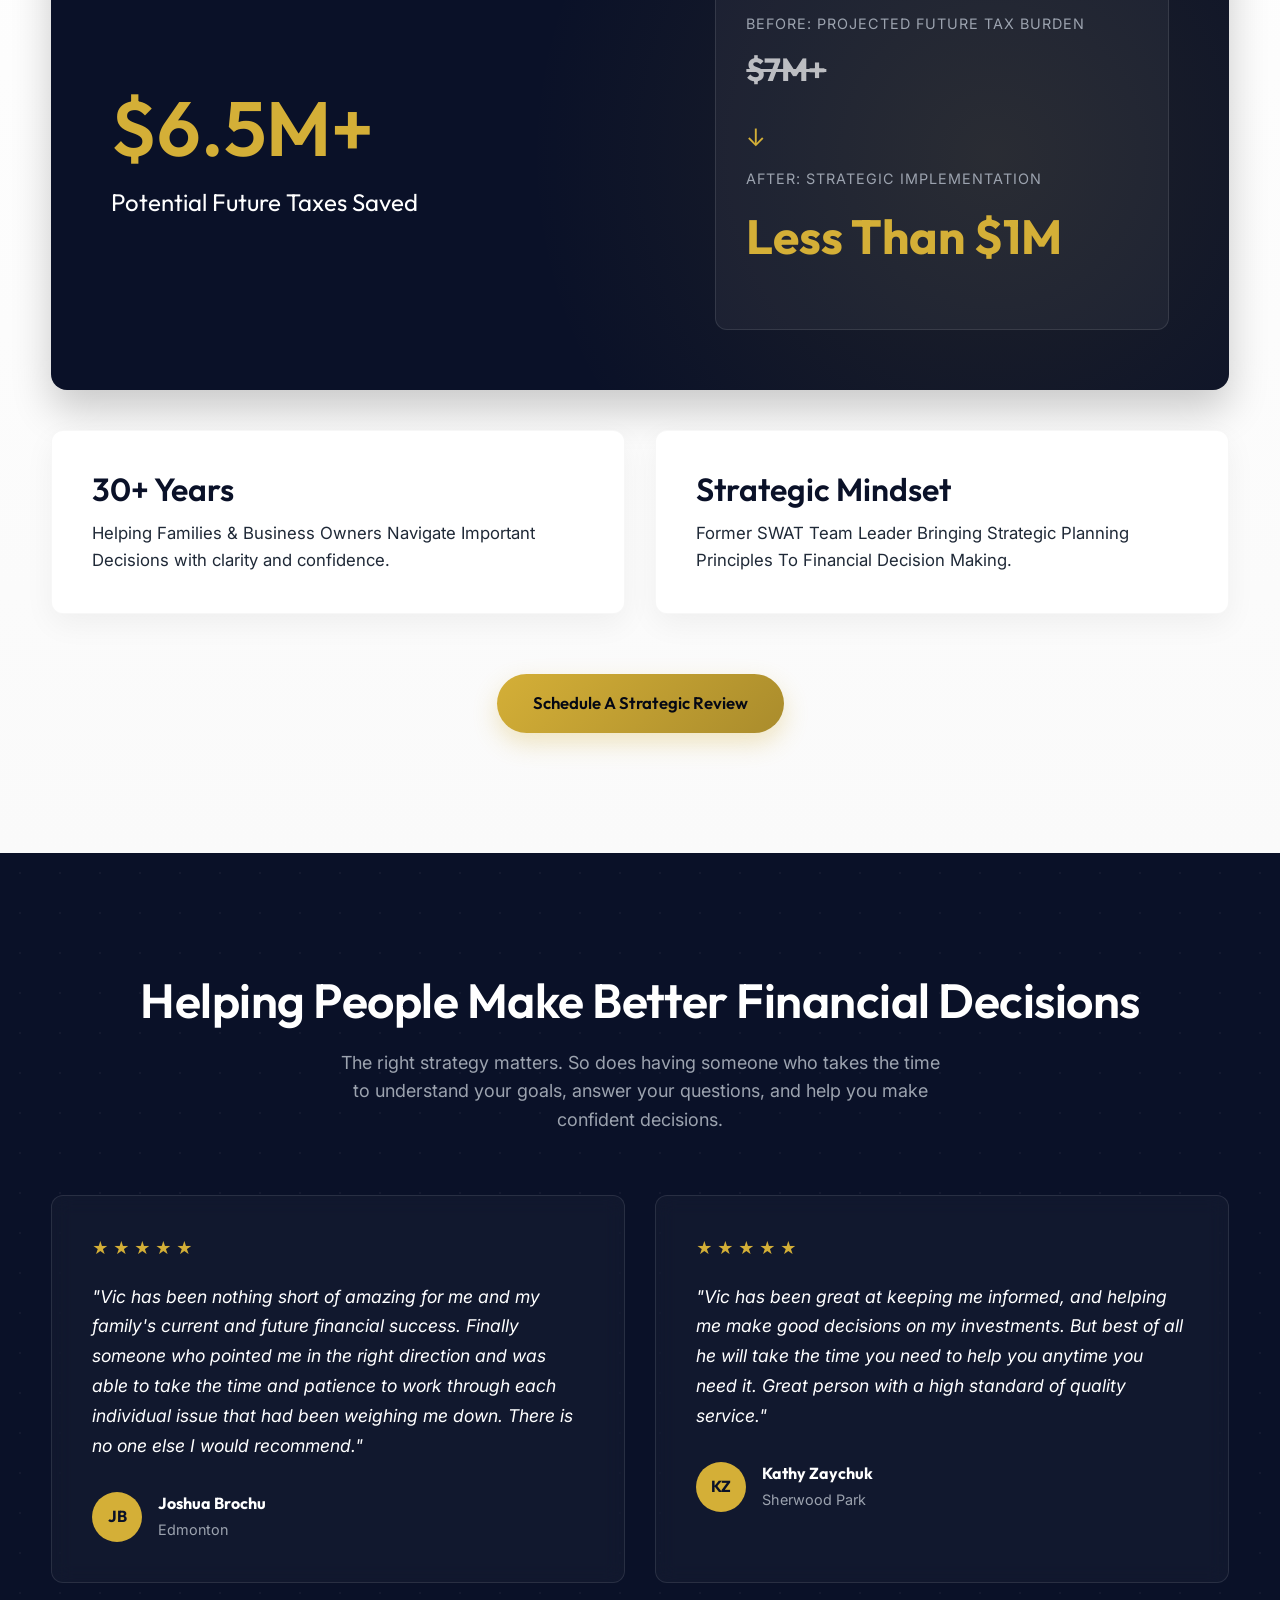
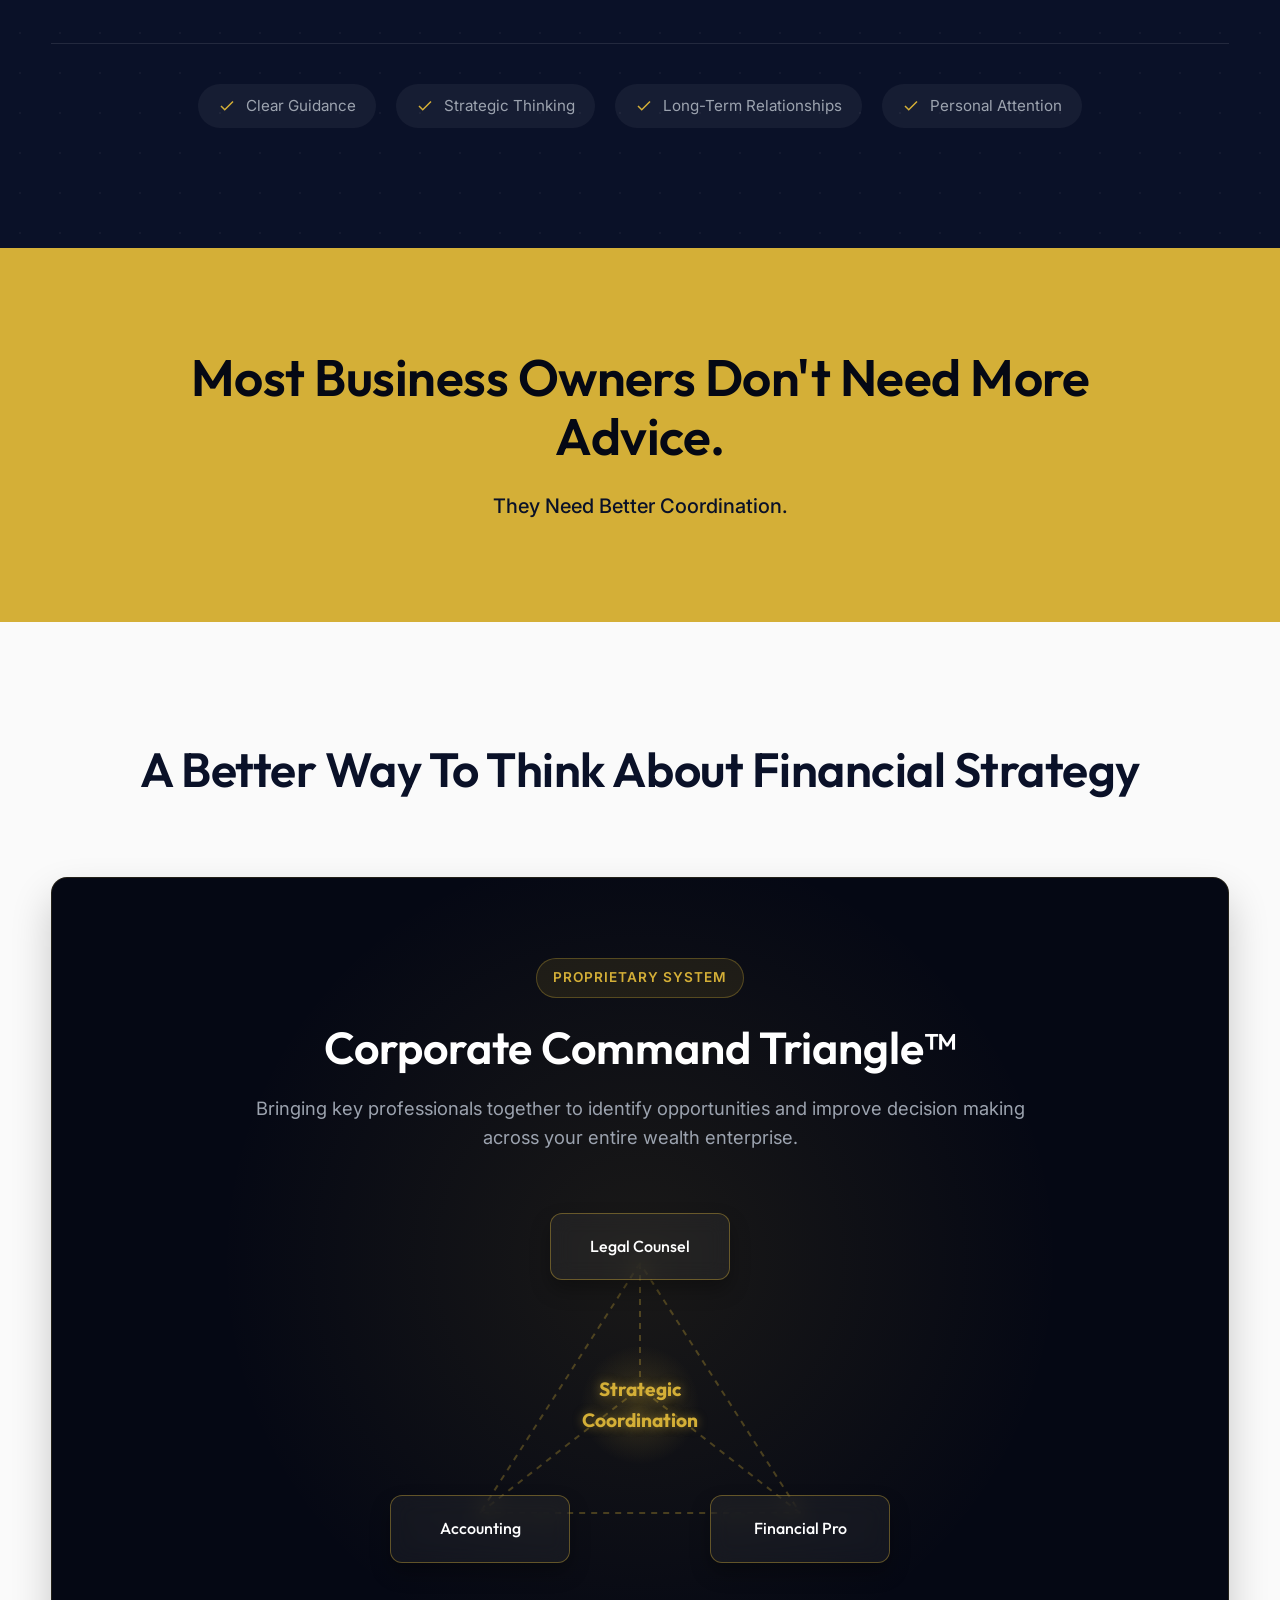
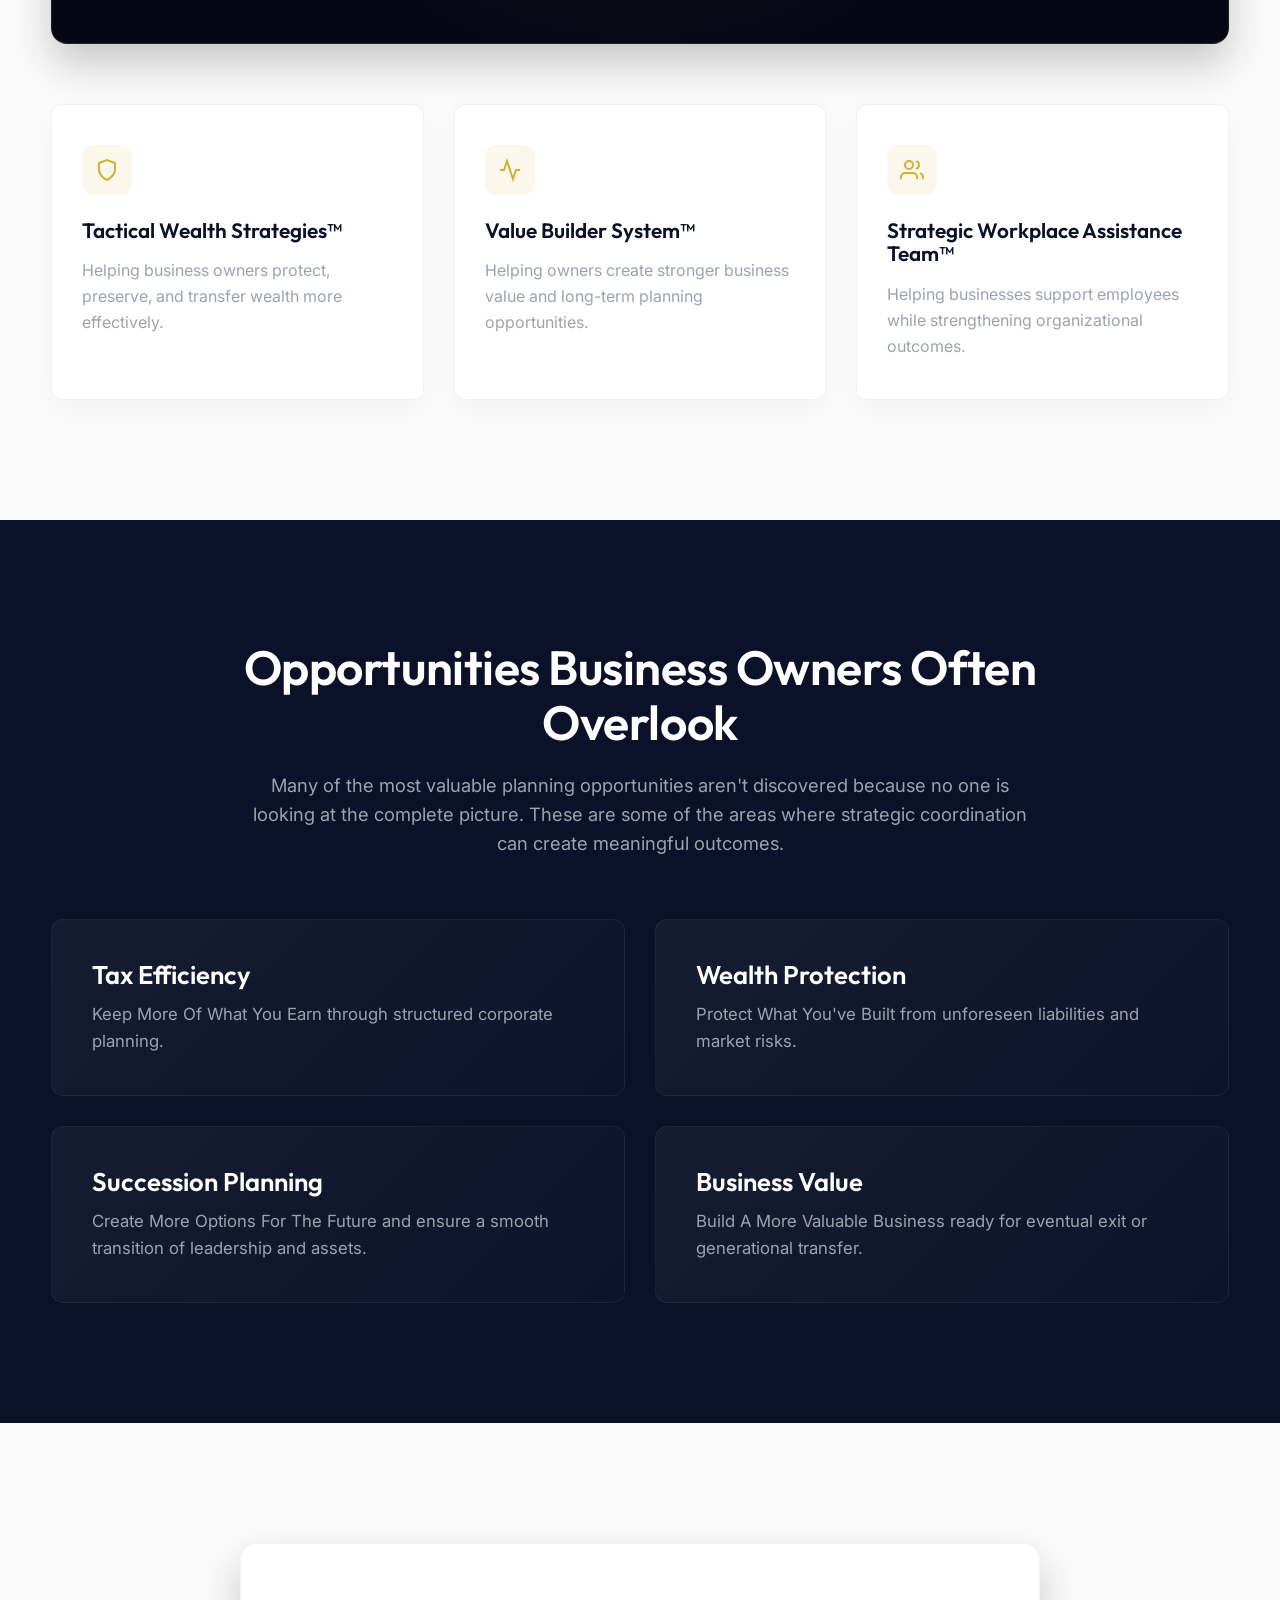
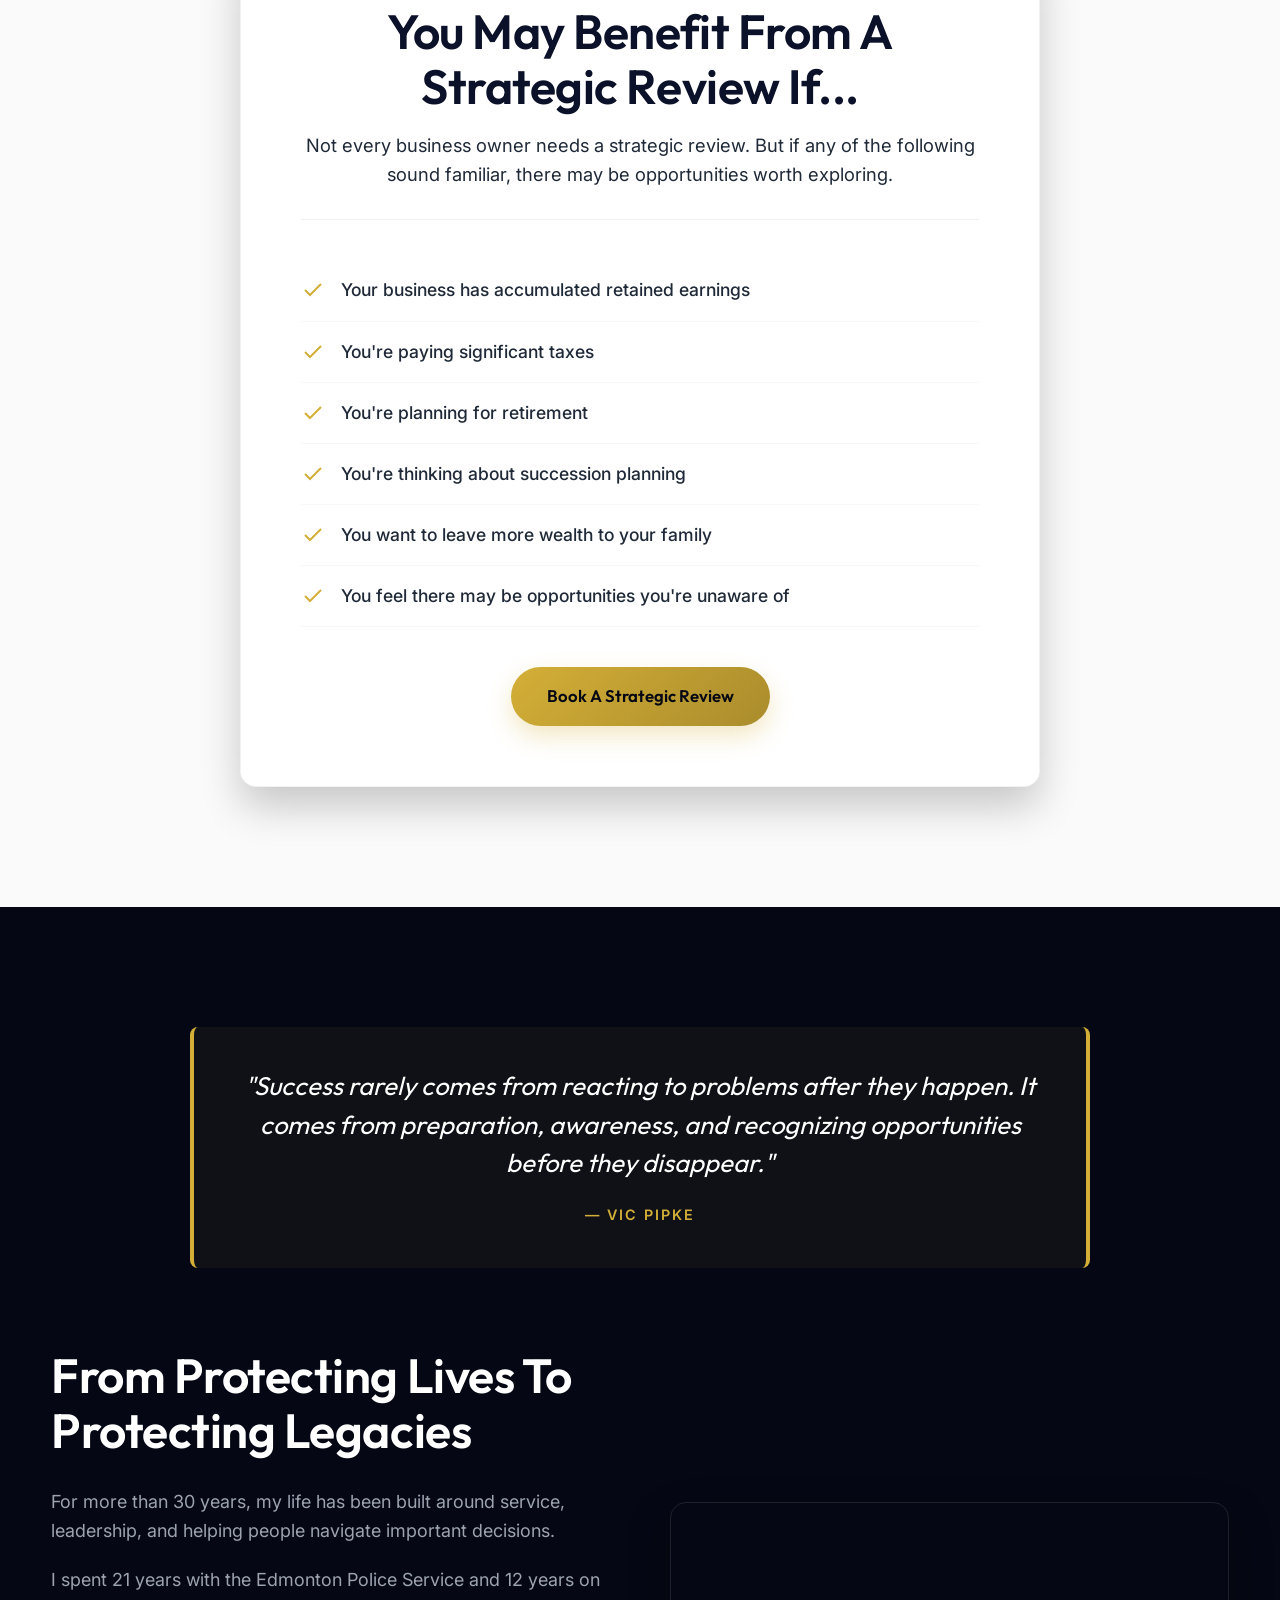
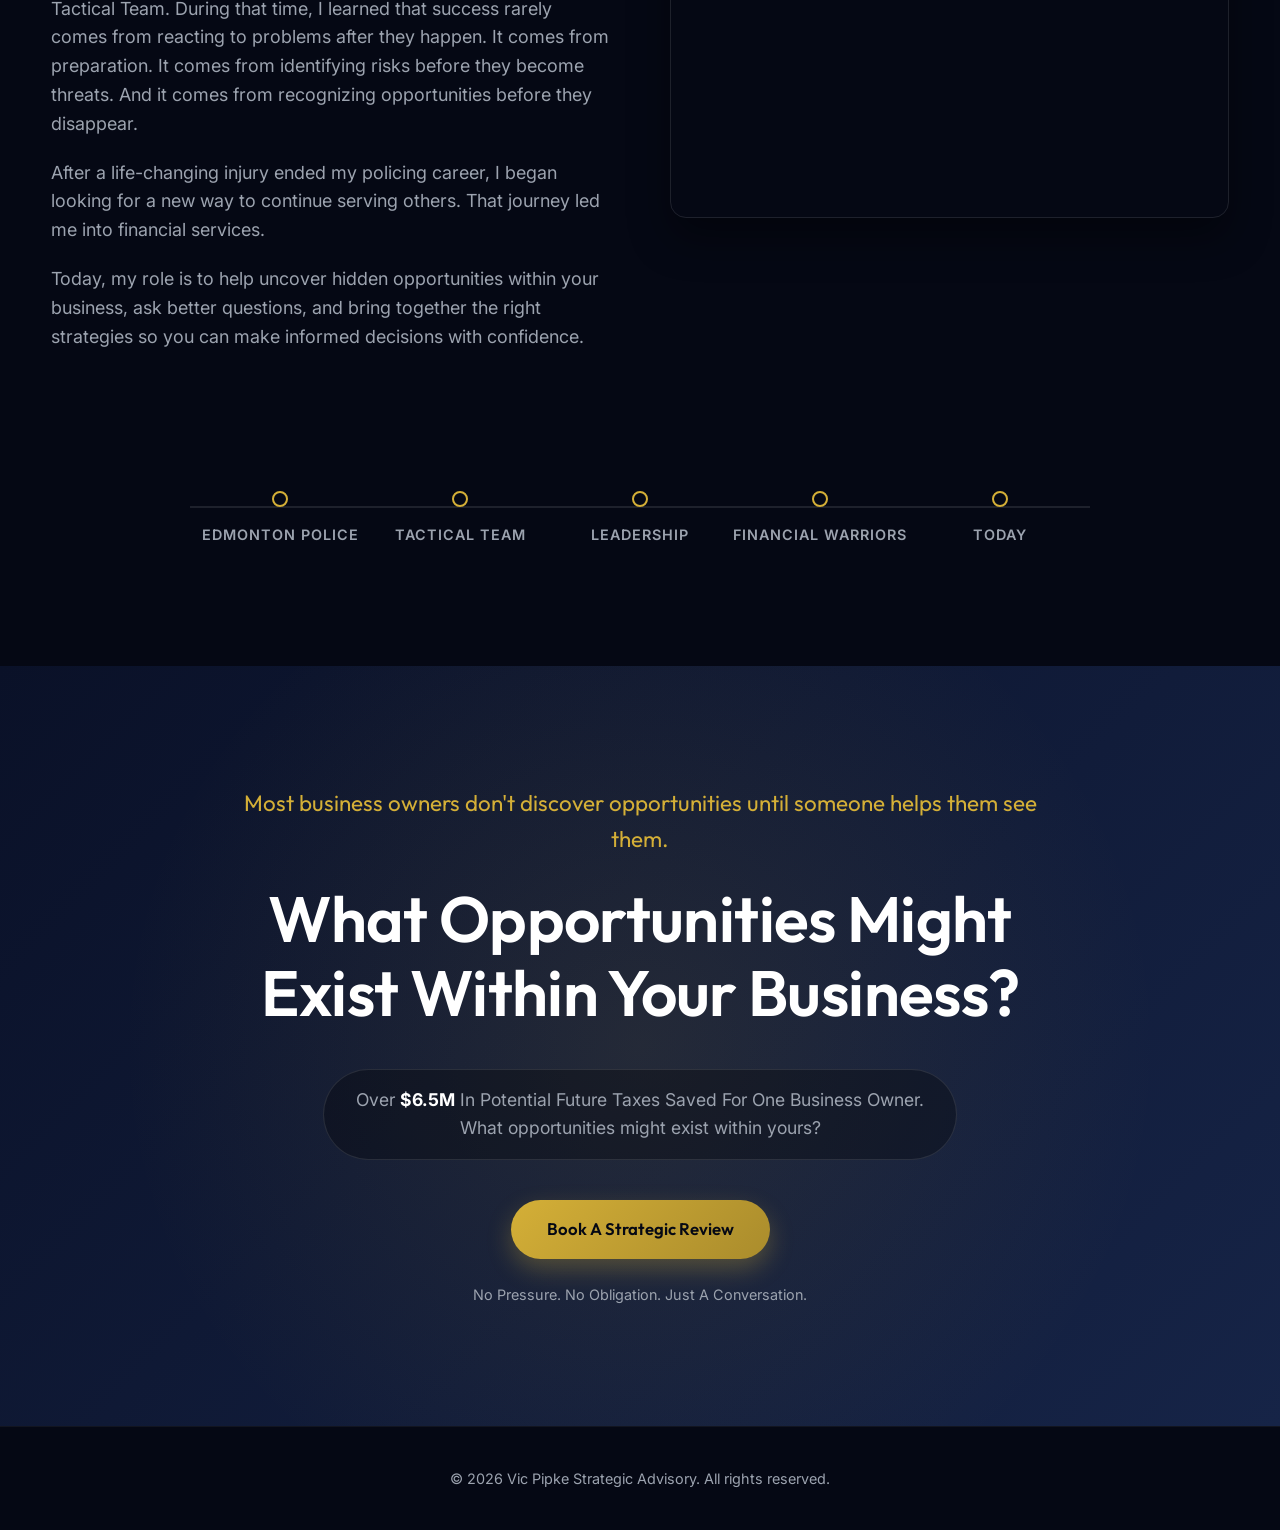
==== commit f3a3c03f: "Add files via upload" ====
--- a/samplevicpipkesfinancialwarriors.html
+++ b/samplevicpipkesfinancialwarriors.html
@@ -590,7 +590,7 @@
 
 <!-- Navigation -->
 <nav class="site-header" id="navbar">
-  <a href="#" class="logo-img-link"><img src="assets/images/logo.png" alt="Vic Pipke Strategic Advisor" class="nav-logo"></a>
+  <a href="#" class="logo-img-link"><img src="images/logo.png" alt="Vic Pipke Strategic Advisor" class="nav-logo"></a>
   <ul class="nav-links">
     <li><a href="#" class="active" data-scroll="home">HOME</a></li>
     <li><a href="#results" data-scroll="results">RESULTS</a></li>
@@ -657,7 +657,7 @@
 
     <div class="hero-image-wrapper">
       <picture>
-        <img src="assets/images/hero-vic.jpg" alt="Vic Pipke Strategic Advisor" loading="eager" fetchpriority="high" decoding="async">
+        <img src="images/hero-vic.jpg" alt="Vic Pipke Strategic Advisor" loading="eager" fetchpriority="high" decoding="async">
       </picture>
     </div>
   </div>
